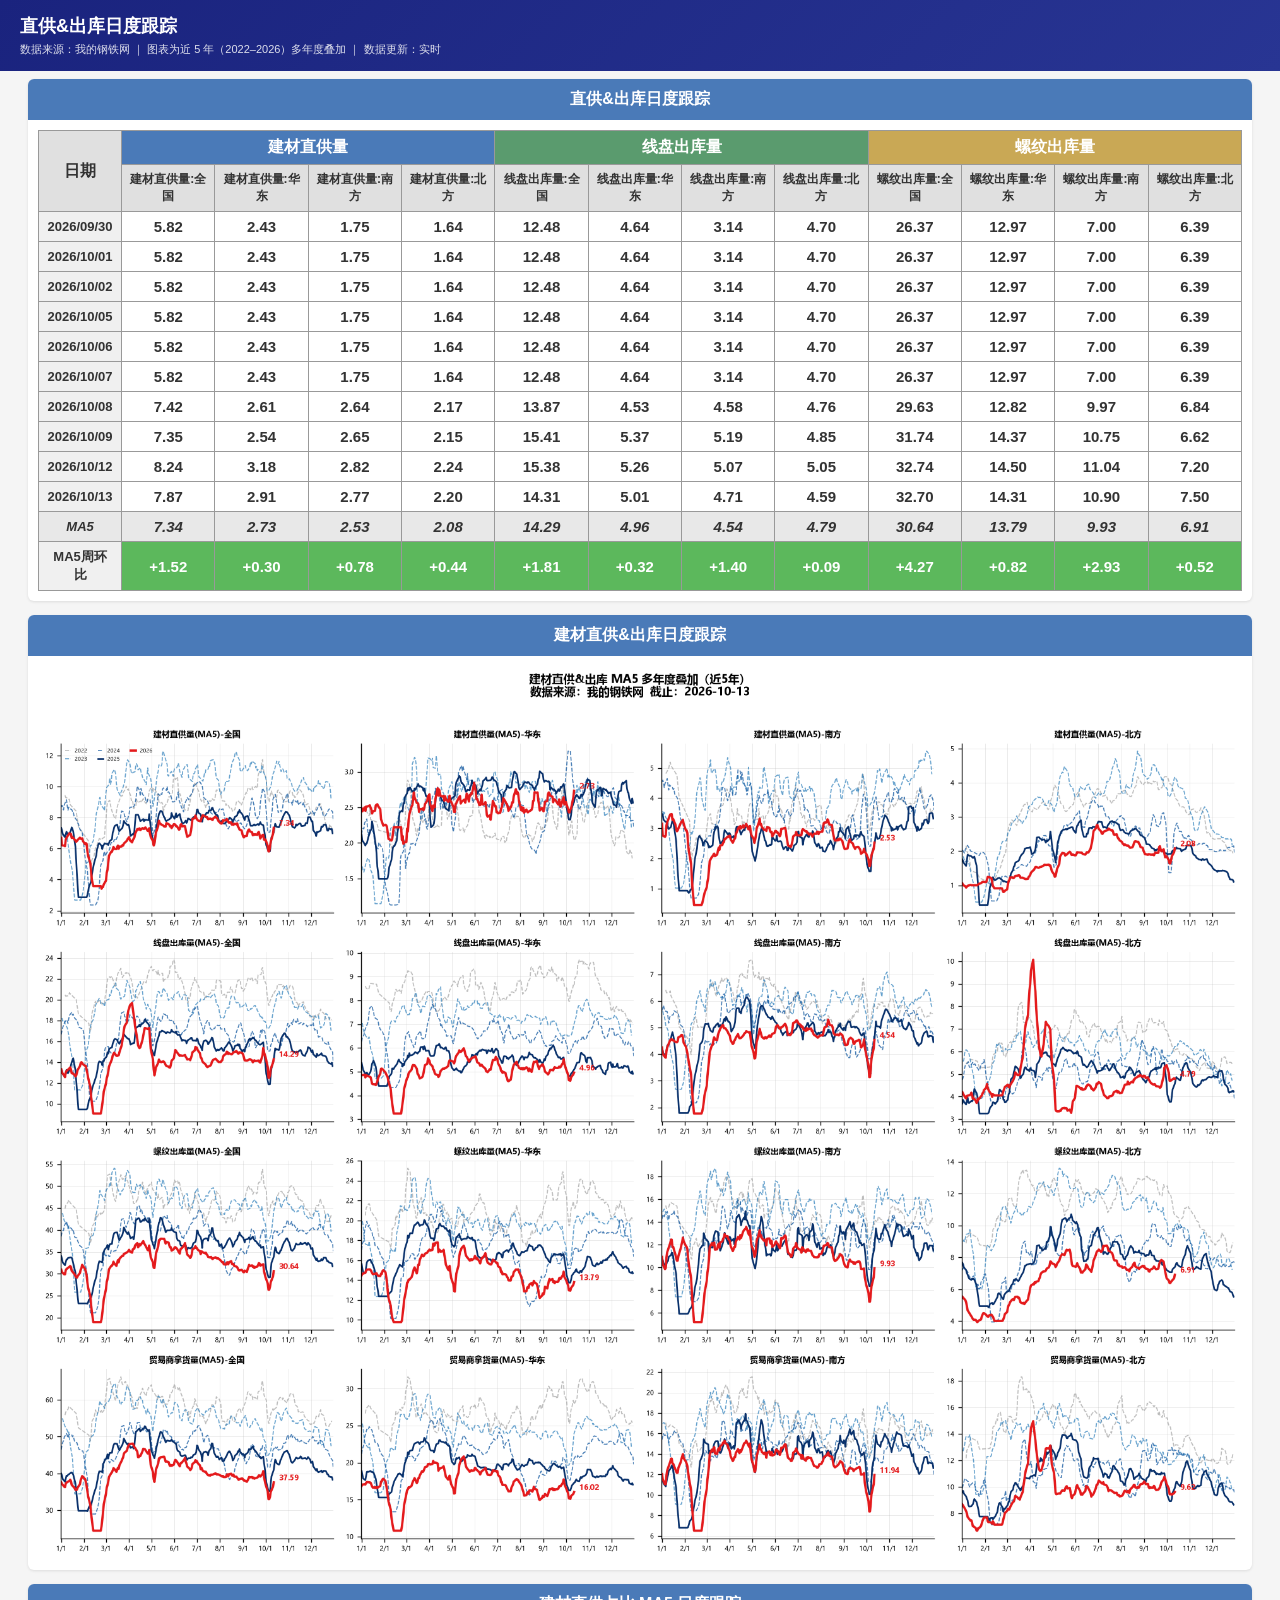
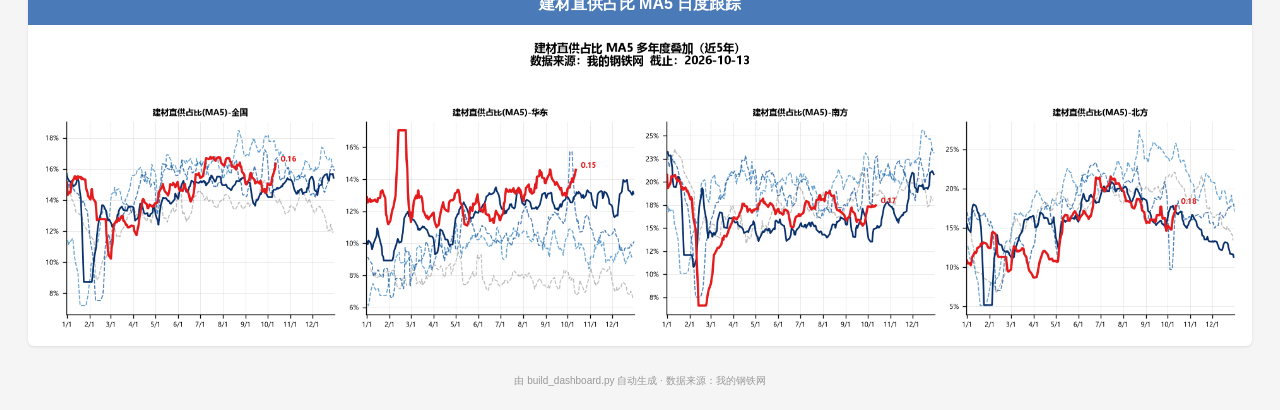
==== zhigong/index.html @ 31c0bd19 "chore(juanluo-charts): 更新 4 个文件 — zhigong/index.html, zhigong/page1_直供出库.png, zhigong/page2_直供占比.png" ====
<!DOCTYPE html>
<html lang="zh-CN">
<head>
<meta charset="UTF-8">
<meta name="viewport" content="width=device-width, initial-scale=1.0">
<title>直供&出库日度跟踪</title>
<style>
  * { margin:0; padding:0; box-sizing:border-box; }
  body { font-family: -apple-system, "Microsoft YaHei", sans-serif; background:#f5f5f5; color:#333; font-size:12px; }
  .header { background: linear-gradient(135deg, #1a237e, #283593); color:#fff; padding:14px 20px; }
  .header h1 { font-size:18px; margin-bottom:4px; }
  .header p { font-size:11px; opacity:0.85; }
  .container { max-width:1240px; margin:0 auto; padding:8px; }
  .card { background:#fff; border-radius:6px; box-shadow:0 1px 3px rgba(0,0,0,0.1); margin-bottom:14px; overflow:hidden; }
  .card-title { background:#4a7ab8; color:#fff; font-size:16px; font-weight:bold; padding:10px 14px; text-align:center; }
  .card-body { padding:10px; }
  .card-body img { width:100%; display:block; }

  /* Excel 同款表格 —— 数字加大加粗，重点突出 */
  table.data { border-collapse:collapse; width:100%; font-size:15px; }
  table.data th, table.data td { border:1px solid #999; padding:6px 8px; text-align:center; min-width:56px; font-weight:600; }
  table.data th { color:#fff; font-weight:700; }
  table.data tr.head th { font-size:16px; }
  table.data tr.subhead th { background:#e0e0e0; color:#333; font-weight:600; font-size:12px; }
  table.data th.corner { background:#e0e0e0; color:#333; }
  table.data td.date { background:#f0f0f0; font-weight:700; text-align:center; font-size:13px; }
  table.data tr.ma5 td { background:#e8e8e8; font-style:italic; }
  table.data tr.mom td { font-weight:700; }
  .footer { text-align:center; font-size:10px; color:#999; padding:14px; }
</style>
</head>
<body>
<div class="header">
  <h1>直供&出库日度跟踪</h1>
  <p>数据来源：我的钢铁网 ｜ 图表为近 5 年（2022–2026）多年度叠加 ｜ 数据更新：实时</p>
</div>
<div class="container">
  <div class="card">
    <div class="card-title">直供&出库日度跟踪</div>
    <div class="card-body"><table class='data'><tr class="head"><th class="corner" rowspan="2">日期</th><th colspan="4" style="background:#4a7ab8;color:#fff">建材直供量</th><th colspan="4" style="background:#5a9b6e;color:#fff">线盘出库量</th><th colspan="4" style="background:#c9a855;color:#fff">螺纹出库量</th></tr><tr class="subhead"><th>建材直供量:全国</th><th>建材直供量:华东</th><th>建材直供量:南方</th><th>建材直供量:北方</th><th>线盘出库量:全国</th><th>线盘出库量:华东</th><th>线盘出库量:南方</th><th>线盘出库量:北方</th><th>螺纹出库量:全国</th><th>螺纹出库量:华东</th><th>螺纹出库量:南方</th><th>螺纹出库量:北方</th></tr><tr><td class="date">2026/09/30</td><td>5.82</td><td>2.43</td><td>1.75</td><td>1.64</td><td>12.48</td><td>4.64</td><td>3.14</td><td>4.70</td><td>26.37</td><td>12.97</td><td>7.00</td><td>6.39</td></tr><tr><td class="date">2026/10/01</td><td>5.82</td><td>2.43</td><td>1.75</td><td>1.64</td><td>12.48</td><td>4.64</td><td>3.14</td><td>4.70</td><td>26.37</td><td>12.97</td><td>7.00</td><td>6.39</td></tr><tr><td class="date">2026/10/02</td><td>5.82</td><td>2.43</td><td>1.75</td><td>1.64</td><td>12.48</td><td>4.64</td><td>3.14</td><td>4.70</td><td>26.37</td><td>12.97</td><td>7.00</td><td>6.39</td></tr><tr><td class="date">2026/10/05</td><td>5.82</td><td>2.43</td><td>1.75</td><td>1.64</td><td>12.48</td><td>4.64</td><td>3.14</td><td>4.70</td><td>26.37</td><td>12.97</td><td>7.00</td><td>6.39</td></tr><tr><td class="date">2026/10/06</td><td>5.82</td><td>2.43</td><td>1.75</td><td>1.64</td><td>12.48</td><td>4.64</td><td>3.14</td><td>4.70</td><td>26.37</td><td>12.97</td><td>7.00</td><td>6.39</td></tr><tr><td class="date">2026/10/07</td><td>5.82</td><td>2.43</td><td>1.75</td><td>1.64</td><td>12.48</td><td>4.64</td><td>3.14</td><td>4.70</td><td>26.37</td><td>12.97</td><td>7.00</td><td>6.39</td></tr><tr><td class="date">2026/10/08</td><td>7.42</td><td>2.61</td><td>2.64</td><td>2.17</td><td>13.87</td><td>4.53</td><td>4.58</td><td>4.76</td><td>29.63</td><td>12.82</td><td>9.97</td><td>6.84</td></tr><tr><td class="date">2026/10/09</td><td>7.35</td><td>2.54</td><td>2.65</td><td>2.15</td><td>15.41</td><td>5.37</td><td>5.19</td><td>4.85</td><td>31.74</td><td>14.37</td><td>10.75</td><td>6.62</td></tr><tr><td class="date">2026/10/12</td><td>8.24</td><td>3.18</td><td>2.82</td><td>2.24</td><td>15.38</td><td>5.26</td><td>5.07</td><td>5.05</td><td>32.74</td><td>14.50</td><td>11.04</td><td>7.20</td></tr><tr><td class="date">2026/10/13</td><td>7.87</td><td>2.91</td><td>2.77</td><td>2.20</td><td>14.31</td><td>5.01</td><td>4.71</td><td>4.59</td><td>32.70</td><td>14.31</td><td>10.90</td><td>7.50</td></tr><tr class="ma5"><td class="date">MA5</td><td>7.34</td><td>2.73</td><td>2.53</td><td>2.08</td><td>14.29</td><td>4.96</td><td>4.54</td><td>4.79</td><td>30.64</td><td>13.79</td><td>9.93</td><td>6.91</td></tr><tr class="mom"><td class="date">MA5周环比</td><td style="background:#5cb85c;color:#fff;font-weight:bold">+1.52</td><td style="background:#5cb85c;color:#fff;font-weight:bold">+0.30</td><td style="background:#5cb85c;color:#fff;font-weight:bold">+0.78</td><td style="background:#5cb85c;color:#fff;font-weight:bold">+0.44</td><td style="background:#5cb85c;color:#fff;font-weight:bold">+1.81</td><td style="background:#5cb85c;color:#fff;font-weight:bold">+0.32</td><td style="background:#5cb85c;color:#fff;font-weight:bold">+1.40</td><td style="background:#5cb85c;color:#fff;font-weight:bold">+0.09</td><td style="background:#5cb85c;color:#fff;font-weight:bold">+4.27</td><td style="background:#5cb85c;color:#fff;font-weight:bold">+0.82</td><td style="background:#5cb85c;color:#fff;font-weight:bold">+2.93</td><td style="background:#5cb85c;color:#fff;font-weight:bold">+0.52</td></tr></table></div>
  </div>
  <div class="card">
    <div class="card-title">建材直供&出库日度跟踪</div>
    <div class="card-body"><img src="page1_直供出库.png" alt="建材直供&出库日度跟踪"></div>
  </div>
  <div class="card">
    <div class="card-title">建材直供占比 MA5 日度跟踪</div>
    <div class="card-body"><img src="page2_直供占比.png" alt="建材直供占比 MA5 日度跟踪"></div>
  </div>
  <div class="footer">由 build_dashboard.py 自动生成 · 数据来源：我的钢铁网</div>
</div>
</body>
</html>
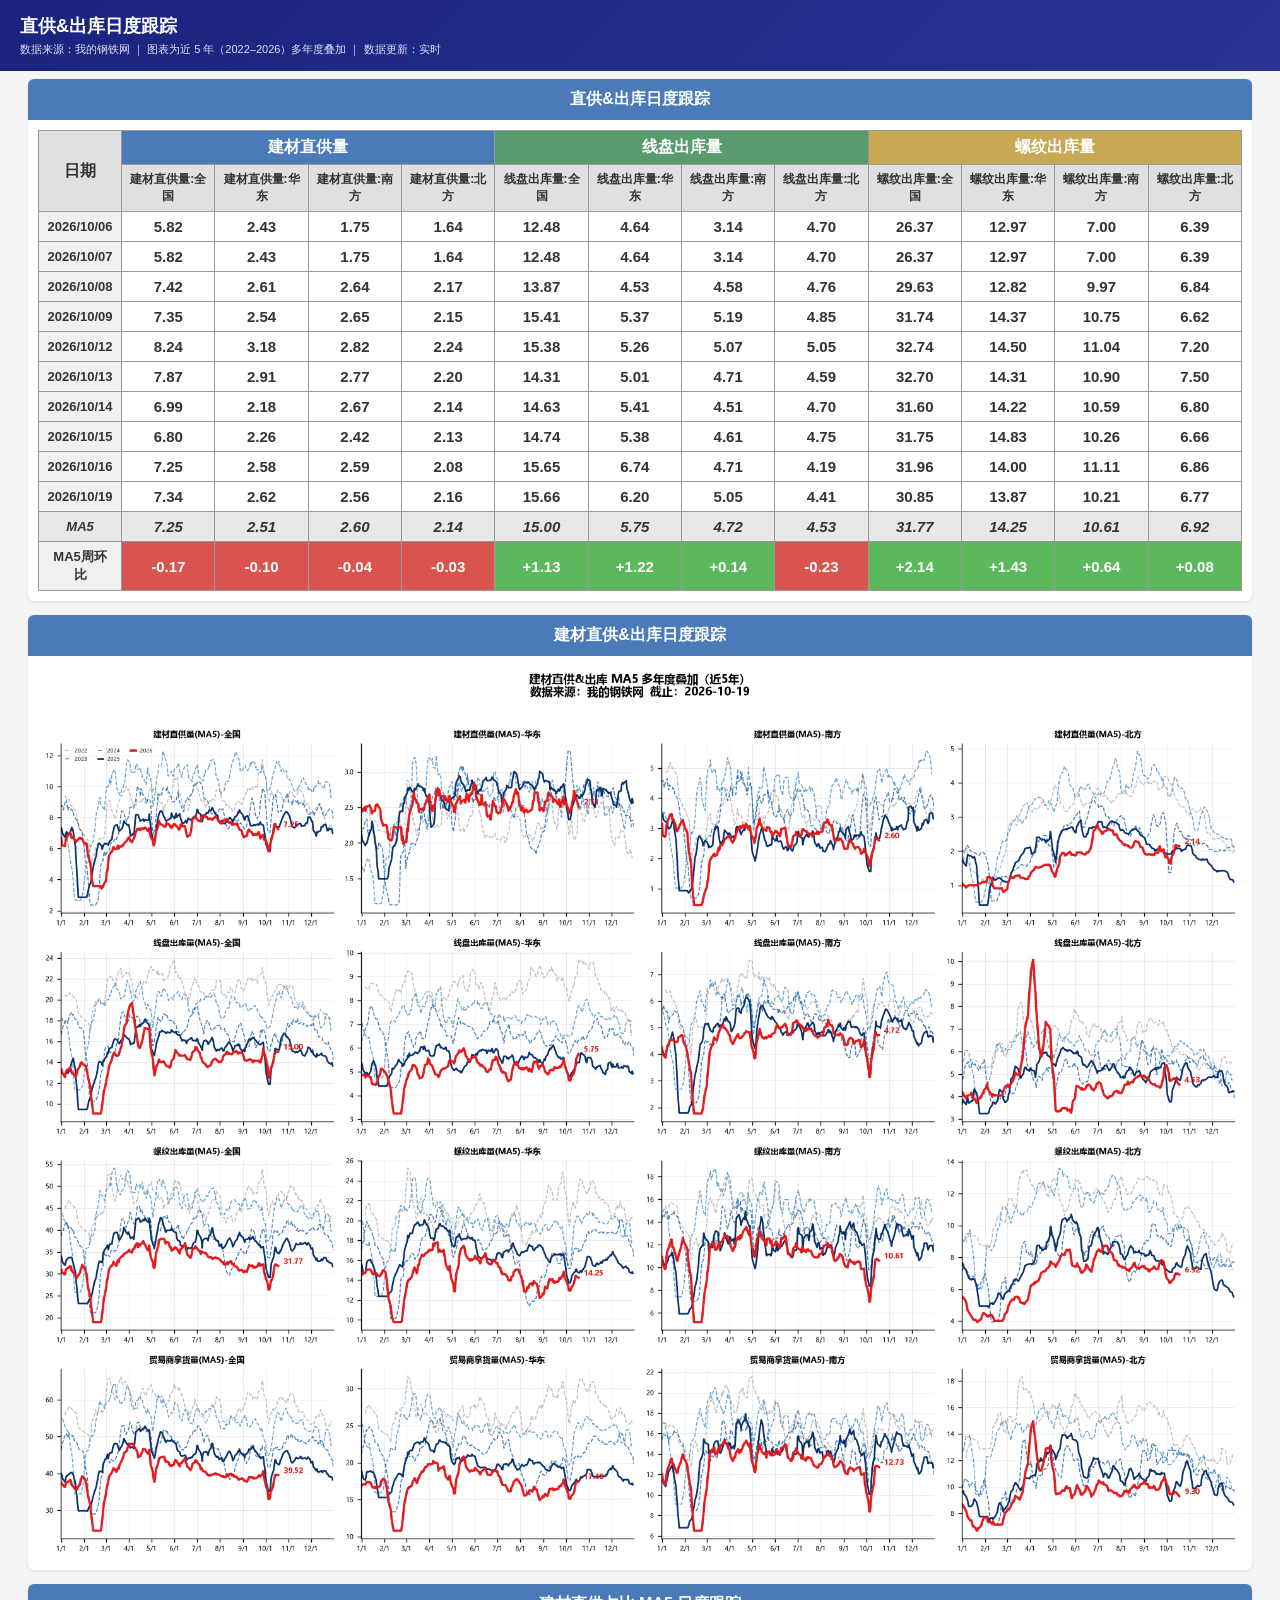
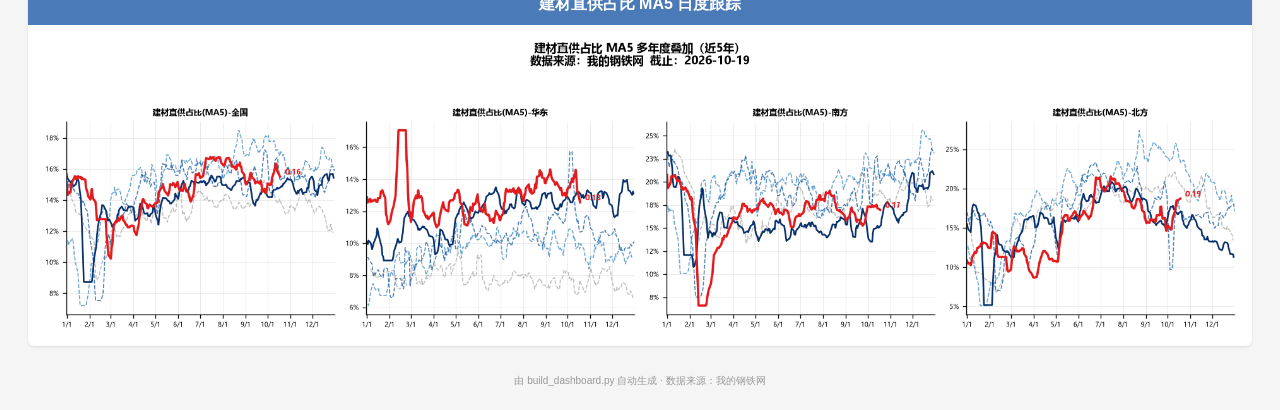
==== commit c819cf93: "chore(juanluo-charts): 更新 4 个文件 — zhigong/index.html, zhigong/page1_直供出库.png, zhigong/page2_直供占比.png" ====
--- a/zhigong/index.html
+++ b/zhigong/index.html
@@ -37,7 +37,7 @@
 <div class="container">
   <div class="card">
     <div class="card-title">直供&出库日度跟踪</div>
-    <div class="card-body"><table class='data'><tr class="head"><th class="corner" rowspan="2">日期</th><th colspan="4" style="background:#4a7ab8;color:#fff">建材直供量</th><th colspan="4" style="background:#5a9b6e;color:#fff">线盘出库量</th><th colspan="4" style="background:#c9a855;color:#fff">螺纹出库量</th></tr><tr class="subhead"><th>建材直供量:全国</th><th>建材直供量:华东</th><th>建材直供量:南方</th><th>建材直供量:北方</th><th>线盘出库量:全国</th><th>线盘出库量:华东</th><th>线盘出库量:南方</th><th>线盘出库量:北方</th><th>螺纹出库量:全国</th><th>螺纹出库量:华东</th><th>螺纹出库量:南方</th><th>螺纹出库量:北方</th></tr><tr><td class="date">2026/09/30</td><td>5.82</td><td>2.43</td><td>1.75</td><td>1.64</td><td>12.48</td><td>4.64</td><td>3.14</td><td>4.70</td><td>26.37</td><td>12.97</td><td>7.00</td><td>6.39</td></tr><tr><td class="date">2026/10/01</td><td>5.82</td><td>2.43</td><td>1.75</td><td>1.64</td><td>12.48</td><td>4.64</td><td>3.14</td><td>4.70</td><td>26.37</td><td>12.97</td><td>7.00</td><td>6.39</td></tr><tr><td class="date">2026/10/02</td><td>5.82</td><td>2.43</td><td>1.75</td><td>1.64</td><td>12.48</td><td>4.64</td><td>3.14</td><td>4.70</td><td>26.37</td><td>12.97</td><td>7.00</td><td>6.39</td></tr><tr><td class="date">2026/10/05</td><td>5.82</td><td>2.43</td><td>1.75</td><td>1.64</td><td>12.48</td><td>4.64</td><td>3.14</td><td>4.70</td><td>26.37</td><td>12.97</td><td>7.00</td><td>6.39</td></tr><tr><td class="date">2026/10/06</td><td>5.82</td><td>2.43</td><td>1.75</td><td>1.64</td><td>12.48</td><td>4.64</td><td>3.14</td><td>4.70</td><td>26.37</td><td>12.97</td><td>7.00</td><td>6.39</td></tr><tr><td class="date">2026/10/07</td><td>5.82</td><td>2.43</td><td>1.75</td><td>1.64</td><td>12.48</td><td>4.64</td><td>3.14</td><td>4.70</td><td>26.37</td><td>12.97</td><td>7.00</td><td>6.39</td></tr><tr><td class="date">2026/10/08</td><td>7.42</td><td>2.61</td><td>2.64</td><td>2.17</td><td>13.87</td><td>4.53</td><td>4.58</td><td>4.76</td><td>29.63</td><td>12.82</td><td>9.97</td><td>6.84</td></tr><tr><td class="date">2026/10/09</td><td>7.35</td><td>2.54</td><td>2.65</td><td>2.15</td><td>15.41</td><td>5.37</td><td>5.19</td><td>4.85</td><td>31.74</td><td>14.37</td><td>10.75</td><td>6.62</td></tr><tr><td class="date">2026/10/12</td><td>8.24</td><td>3.18</td><td>2.82</td><td>2.24</td><td>15.38</td><td>5.26</td><td>5.07</td><td>5.05</td><td>32.74</td><td>14.50</td><td>11.04</td><td>7.20</td></tr><tr><td class="date">2026/10/13</td><td>7.87</td><td>2.91</td><td>2.77</td><td>2.20</td><td>14.31</td><td>5.01</td><td>4.71</td><td>4.59</td><td>32.70</td><td>14.31</td><td>10.90</td><td>7.50</td></tr><tr class="ma5"><td class="date">MA5</td><td>7.34</td><td>2.73</td><td>2.53</td><td>2.08</td><td>14.29</td><td>4.96</td><td>4.54</td><td>4.79</td><td>30.64</td><td>13.79</td><td>9.93</td><td>6.91</td></tr><tr class="mom"><td class="date">MA5周环比</td><td style="background:#5cb85c;color:#fff;font-weight:bold">+1.52</td><td style="background:#5cb85c;color:#fff;font-weight:bold">+0.30</td><td style="background:#5cb85c;color:#fff;font-weight:bold">+0.78</td><td style="background:#5cb85c;color:#fff;font-weight:bold">+0.44</td><td style="background:#5cb85c;color:#fff;font-weight:bold">+1.81</td><td style="background:#5cb85c;color:#fff;font-weight:bold">+0.32</td><td style="background:#5cb85c;color:#fff;font-weight:bold">+1.40</td><td style="background:#5cb85c;color:#fff;font-weight:bold">+0.09</td><td style="background:#5cb85c;color:#fff;font-weight:bold">+4.27</td><td style="background:#5cb85c;color:#fff;font-weight:bold">+0.82</td><td style="background:#5cb85c;color:#fff;font-weight:bold">+2.93</td><td style="background:#5cb85c;color:#fff;font-weight:bold">+0.52</td></tr></table></div>
+    <div class="card-body"><table class='data'><tr class="head"><th class="corner" rowspan="2">日期</th><th colspan="4" style="background:#4a7ab8;color:#fff">建材直供量</th><th colspan="4" style="background:#5a9b6e;color:#fff">线盘出库量</th><th colspan="4" style="background:#c9a855;color:#fff">螺纹出库量</th></tr><tr class="subhead"><th>建材直供量:全国</th><th>建材直供量:华东</th><th>建材直供量:南方</th><th>建材直供量:北方</th><th>线盘出库量:全国</th><th>线盘出库量:华东</th><th>线盘出库量:南方</th><th>线盘出库量:北方</th><th>螺纹出库量:全国</th><th>螺纹出库量:华东</th><th>螺纹出库量:南方</th><th>螺纹出库量:北方</th></tr><tr><td class="date">2026/10/06</td><td>5.82</td><td>2.43</td><td>1.75</td><td>1.64</td><td>12.48</td><td>4.64</td><td>3.14</td><td>4.70</td><td>26.37</td><td>12.97</td><td>7.00</td><td>6.39</td></tr><tr><td class="date">2026/10/07</td><td>5.82</td><td>2.43</td><td>1.75</td><td>1.64</td><td>12.48</td><td>4.64</td><td>3.14</td><td>4.70</td><td>26.37</td><td>12.97</td><td>7.00</td><td>6.39</td></tr><tr><td class="date">2026/10/08</td><td>7.42</td><td>2.61</td><td>2.64</td><td>2.17</td><td>13.87</td><td>4.53</td><td>4.58</td><td>4.76</td><td>29.63</td><td>12.82</td><td>9.97</td><td>6.84</td></tr><tr><td class="date">2026/10/09</td><td>7.35</td><td>2.54</td><td>2.65</td><td>2.15</td><td>15.41</td><td>5.37</td><td>5.19</td><td>4.85</td><td>31.74</td><td>14.37</td><td>10.75</td><td>6.62</td></tr><tr><td class="date">2026/10/12</td><td>8.24</td><td>3.18</td><td>2.82</td><td>2.24</td><td>15.38</td><td>5.26</td><td>5.07</td><td>5.05</td><td>32.74</td><td>14.50</td><td>11.04</td><td>7.20</td></tr><tr><td class="date">2026/10/13</td><td>7.87</td><td>2.91</td><td>2.77</td><td>2.20</td><td>14.31</td><td>5.01</td><td>4.71</td><td>4.59</td><td>32.70</td><td>14.31</td><td>10.90</td><td>7.50</td></tr><tr><td class="date">2026/10/14</td><td>6.99</td><td>2.18</td><td>2.67</td><td>2.14</td><td>14.63</td><td>5.41</td><td>4.51</td><td>4.70</td><td>31.60</td><td>14.22</td><td>10.59</td><td>6.80</td></tr><tr><td class="date">2026/10/15</td><td>6.80</td><td>2.26</td><td>2.42</td><td>2.13</td><td>14.74</td><td>5.38</td><td>4.61</td><td>4.75</td><td>31.75</td><td>14.83</td><td>10.26</td><td>6.66</td></tr><tr><td class="date">2026/10/16</td><td>7.25</td><td>2.58</td><td>2.59</td><td>2.08</td><td>15.65</td><td>6.74</td><td>4.71</td><td>4.19</td><td>31.96</td><td>14.00</td><td>11.11</td><td>6.86</td></tr><tr><td class="date">2026/10/19</td><td>7.34</td><td>2.62</td><td>2.56</td><td>2.16</td><td>15.66</td><td>6.20</td><td>5.05</td><td>4.41</td><td>30.85</td><td>13.87</td><td>10.21</td><td>6.77</td></tr><tr class="ma5"><td class="date">MA5</td><td>7.25</td><td>2.51</td><td>2.60</td><td>2.14</td><td>15.00</td><td>5.75</td><td>4.72</td><td>4.53</td><td>31.77</td><td>14.25</td><td>10.61</td><td>6.92</td></tr><tr class="mom"><td class="date">MA5周环比</td><td style="background:#d9534f;color:#fff;font-weight:bold">-0.17</td><td style="background:#d9534f;color:#fff;font-weight:bold">-0.10</td><td style="background:#d9534f;color:#fff;font-weight:bold">-0.04</td><td style="background:#d9534f;color:#fff;font-weight:bold">-0.03</td><td style="background:#5cb85c;color:#fff;font-weight:bold">+1.13</td><td style="background:#5cb85c;color:#fff;font-weight:bold">+1.22</td><td style="background:#5cb85c;color:#fff;font-weight:bold">+0.14</td><td style="background:#d9534f;color:#fff;font-weight:bold">-0.23</td><td style="background:#5cb85c;color:#fff;font-weight:bold">+2.14</td><td style="background:#5cb85c;color:#fff;font-weight:bold">+1.43</td><td style="background:#5cb85c;color:#fff;font-weight:bold">+0.64</td><td style="background:#5cb85c;color:#fff;font-weight:bold">+0.08</td></tr></table></div>
   </div>
   <div class="card">
     <div class="card-title">建材直供&出库日度跟踪</div>
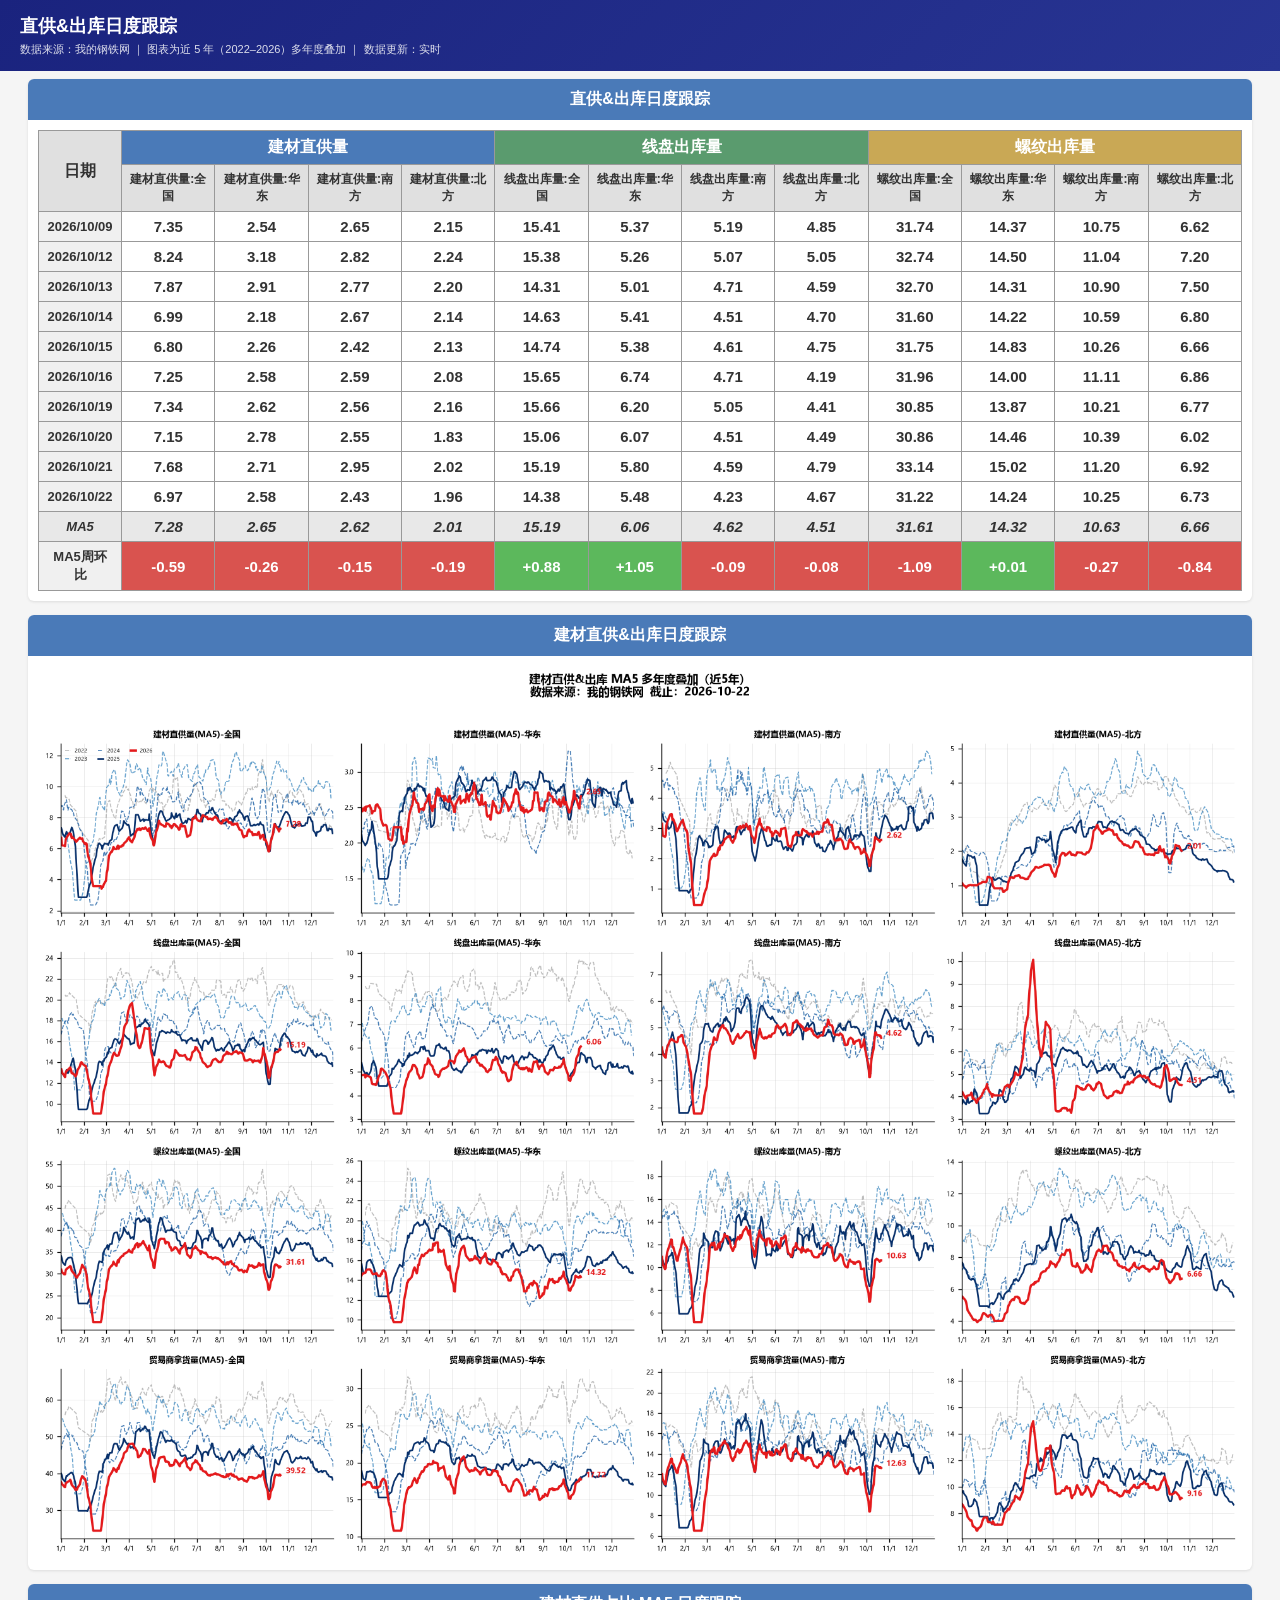
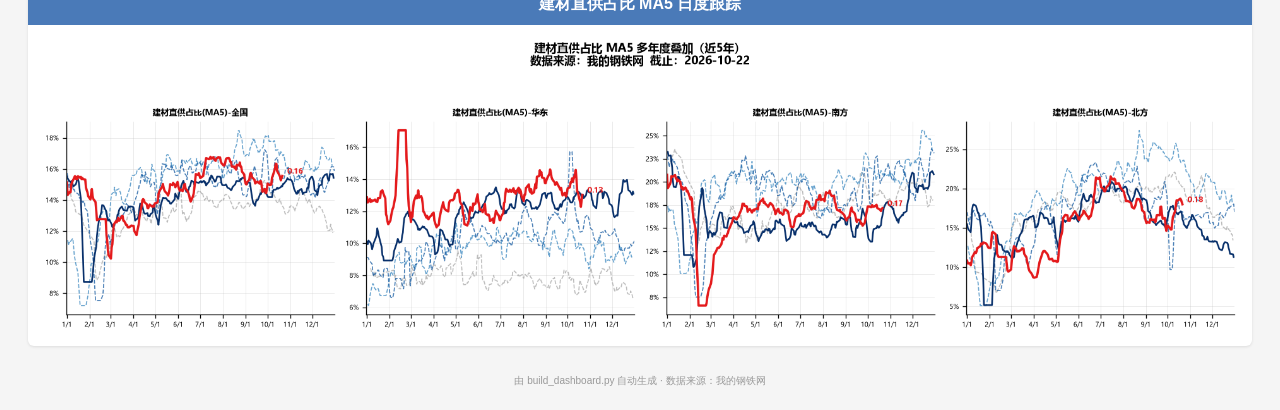
==== commit 3b879e6a: "chore(juanluo-charts): 更新 4 个文件 — zhigong/index.html, zhigong/page1_直供出库.png, zhigong/page2_直供占比.png" ====
--- a/zhigong/index.html
+++ b/zhigong/index.html
@@ -37,7 +37,7 @@
 <div class="container">
   <div class="card">
     <div class="card-title">直供&出库日度跟踪</div>
-    <div class="card-body"><table class='data'><tr class="head"><th class="corner" rowspan="2">日期</th><th colspan="4" style="background:#4a7ab8;color:#fff">建材直供量</th><th colspan="4" style="background:#5a9b6e;color:#fff">线盘出库量</th><th colspan="4" style="background:#c9a855;color:#fff">螺纹出库量</th></tr><tr class="subhead"><th>建材直供量:全国</th><th>建材直供量:华东</th><th>建材直供量:南方</th><th>建材直供量:北方</th><th>线盘出库量:全国</th><th>线盘出库量:华东</th><th>线盘出库量:南方</th><th>线盘出库量:北方</th><th>螺纹出库量:全国</th><th>螺纹出库量:华东</th><th>螺纹出库量:南方</th><th>螺纹出库量:北方</th></tr><tr><td class="date">2026/10/06</td><td>5.82</td><td>2.43</td><td>1.75</td><td>1.64</td><td>12.48</td><td>4.64</td><td>3.14</td><td>4.70</td><td>26.37</td><td>12.97</td><td>7.00</td><td>6.39</td></tr><tr><td class="date">2026/10/07</td><td>5.82</td><td>2.43</td><td>1.75</td><td>1.64</td><td>12.48</td><td>4.64</td><td>3.14</td><td>4.70</td><td>26.37</td><td>12.97</td><td>7.00</td><td>6.39</td></tr><tr><td class="date">2026/10/08</td><td>7.42</td><td>2.61</td><td>2.64</td><td>2.17</td><td>13.87</td><td>4.53</td><td>4.58</td><td>4.76</td><td>29.63</td><td>12.82</td><td>9.97</td><td>6.84</td></tr><tr><td class="date">2026/10/09</td><td>7.35</td><td>2.54</td><td>2.65</td><td>2.15</td><td>15.41</td><td>5.37</td><td>5.19</td><td>4.85</td><td>31.74</td><td>14.37</td><td>10.75</td><td>6.62</td></tr><tr><td class="date">2026/10/12</td><td>8.24</td><td>3.18</td><td>2.82</td><td>2.24</td><td>15.38</td><td>5.26</td><td>5.07</td><td>5.05</td><td>32.74</td><td>14.50</td><td>11.04</td><td>7.20</td></tr><tr><td class="date">2026/10/13</td><td>7.87</td><td>2.91</td><td>2.77</td><td>2.20</td><td>14.31</td><td>5.01</td><td>4.71</td><td>4.59</td><td>32.70</td><td>14.31</td><td>10.90</td><td>7.50</td></tr><tr><td class="date">2026/10/14</td><td>6.99</td><td>2.18</td><td>2.67</td><td>2.14</td><td>14.63</td><td>5.41</td><td>4.51</td><td>4.70</td><td>31.60</td><td>14.22</td><td>10.59</td><td>6.80</td></tr><tr><td class="date">2026/10/15</td><td>6.80</td><td>2.26</td><td>2.42</td><td>2.13</td><td>14.74</td><td>5.38</td><td>4.61</td><td>4.75</td><td>31.75</td><td>14.83</td><td>10.26</td><td>6.66</td></tr><tr><td class="date">2026/10/16</td><td>7.25</td><td>2.58</td><td>2.59</td><td>2.08</td><td>15.65</td><td>6.74</td><td>4.71</td><td>4.19</td><td>31.96</td><td>14.00</td><td>11.11</td><td>6.86</td></tr><tr><td class="date">2026/10/19</td><td>7.34</td><td>2.62</td><td>2.56</td><td>2.16</td><td>15.66</td><td>6.20</td><td>5.05</td><td>4.41</td><td>30.85</td><td>13.87</td><td>10.21</td><td>6.77</td></tr><tr class="ma5"><td class="date">MA5</td><td>7.25</td><td>2.51</td><td>2.60</td><td>2.14</td><td>15.00</td><td>5.75</td><td>4.72</td><td>4.53</td><td>31.77</td><td>14.25</td><td>10.61</td><td>6.92</td></tr><tr class="mom"><td class="date">MA5周环比</td><td style="background:#d9534f;color:#fff;font-weight:bold">-0.17</td><td style="background:#d9534f;color:#fff;font-weight:bold">-0.10</td><td style="background:#d9534f;color:#fff;font-weight:bold">-0.04</td><td style="background:#d9534f;color:#fff;font-weight:bold">-0.03</td><td style="background:#5cb85c;color:#fff;font-weight:bold">+1.13</td><td style="background:#5cb85c;color:#fff;font-weight:bold">+1.22</td><td style="background:#5cb85c;color:#fff;font-weight:bold">+0.14</td><td style="background:#d9534f;color:#fff;font-weight:bold">-0.23</td><td style="background:#5cb85c;color:#fff;font-weight:bold">+2.14</td><td style="background:#5cb85c;color:#fff;font-weight:bold">+1.43</td><td style="background:#5cb85c;color:#fff;font-weight:bold">+0.64</td><td style="background:#5cb85c;color:#fff;font-weight:bold">+0.08</td></tr></table></div>
+    <div class="card-body"><table class='data'><tr class="head"><th class="corner" rowspan="2">日期</th><th colspan="4" style="background:#4a7ab8;color:#fff">建材直供量</th><th colspan="4" style="background:#5a9b6e;color:#fff">线盘出库量</th><th colspan="4" style="background:#c9a855;color:#fff">螺纹出库量</th></tr><tr class="subhead"><th>建材直供量:全国</th><th>建材直供量:华东</th><th>建材直供量:南方</th><th>建材直供量:北方</th><th>线盘出库量:全国</th><th>线盘出库量:华东</th><th>线盘出库量:南方</th><th>线盘出库量:北方</th><th>螺纹出库量:全国</th><th>螺纹出库量:华东</th><th>螺纹出库量:南方</th><th>螺纹出库量:北方</th></tr><tr><td class="date">2026/10/09</td><td>7.35</td><td>2.54</td><td>2.65</td><td>2.15</td><td>15.41</td><td>5.37</td><td>5.19</td><td>4.85</td><td>31.74</td><td>14.37</td><td>10.75</td><td>6.62</td></tr><tr><td class="date">2026/10/12</td><td>8.24</td><td>3.18</td><td>2.82</td><td>2.24</td><td>15.38</td><td>5.26</td><td>5.07</td><td>5.05</td><td>32.74</td><td>14.50</td><td>11.04</td><td>7.20</td></tr><tr><td class="date">2026/10/13</td><td>7.87</td><td>2.91</td><td>2.77</td><td>2.20</td><td>14.31</td><td>5.01</td><td>4.71</td><td>4.59</td><td>32.70</td><td>14.31</td><td>10.90</td><td>7.50</td></tr><tr><td class="date">2026/10/14</td><td>6.99</td><td>2.18</td><td>2.67</td><td>2.14</td><td>14.63</td><td>5.41</td><td>4.51</td><td>4.70</td><td>31.60</td><td>14.22</td><td>10.59</td><td>6.80</td></tr><tr><td class="date">2026/10/15</td><td>6.80</td><td>2.26</td><td>2.42</td><td>2.13</td><td>14.74</td><td>5.38</td><td>4.61</td><td>4.75</td><td>31.75</td><td>14.83</td><td>10.26</td><td>6.66</td></tr><tr><td class="date">2026/10/16</td><td>7.25</td><td>2.58</td><td>2.59</td><td>2.08</td><td>15.65</td><td>6.74</td><td>4.71</td><td>4.19</td><td>31.96</td><td>14.00</td><td>11.11</td><td>6.86</td></tr><tr><td class="date">2026/10/19</td><td>7.34</td><td>2.62</td><td>2.56</td><td>2.16</td><td>15.66</td><td>6.20</td><td>5.05</td><td>4.41</td><td>30.85</td><td>13.87</td><td>10.21</td><td>6.77</td></tr><tr><td class="date">2026/10/20</td><td>7.15</td><td>2.78</td><td>2.55</td><td>1.83</td><td>15.06</td><td>6.07</td><td>4.51</td><td>4.49</td><td>30.86</td><td>14.46</td><td>10.39</td><td>6.02</td></tr><tr><td class="date">2026/10/21</td><td>7.68</td><td>2.71</td><td>2.95</td><td>2.02</td><td>15.19</td><td>5.80</td><td>4.59</td><td>4.79</td><td>33.14</td><td>15.02</td><td>11.20</td><td>6.92</td></tr><tr><td class="date">2026/10/22</td><td>6.97</td><td>2.58</td><td>2.43</td><td>1.96</td><td>14.38</td><td>5.48</td><td>4.23</td><td>4.67</td><td>31.22</td><td>14.24</td><td>10.25</td><td>6.73</td></tr><tr class="ma5"><td class="date">MA5</td><td>7.28</td><td>2.65</td><td>2.62</td><td>2.01</td><td>15.19</td><td>6.06</td><td>4.62</td><td>4.51</td><td>31.61</td><td>14.32</td><td>10.63</td><td>6.66</td></tr><tr class="mom"><td class="date">MA5周环比</td><td style="background:#d9534f;color:#fff;font-weight:bold">-0.59</td><td style="background:#d9534f;color:#fff;font-weight:bold">-0.26</td><td style="background:#d9534f;color:#fff;font-weight:bold">-0.15</td><td style="background:#d9534f;color:#fff;font-weight:bold">-0.19</td><td style="background:#5cb85c;color:#fff;font-weight:bold">+0.88</td><td style="background:#5cb85c;color:#fff;font-weight:bold">+1.05</td><td style="background:#d9534f;color:#fff;font-weight:bold">-0.09</td><td style="background:#d9534f;color:#fff;font-weight:bold">-0.08</td><td style="background:#d9534f;color:#fff;font-weight:bold">-1.09</td><td style="background:#5cb85c;color:#fff;font-weight:bold">+0.01</td><td style="background:#d9534f;color:#fff;font-weight:bold">-0.27</td><td style="background:#d9534f;color:#fff;font-weight:bold">-0.84</td></tr></table></div>
   </div>
   <div class="card">
     <div class="card-title">建材直供&出库日度跟踪</div>
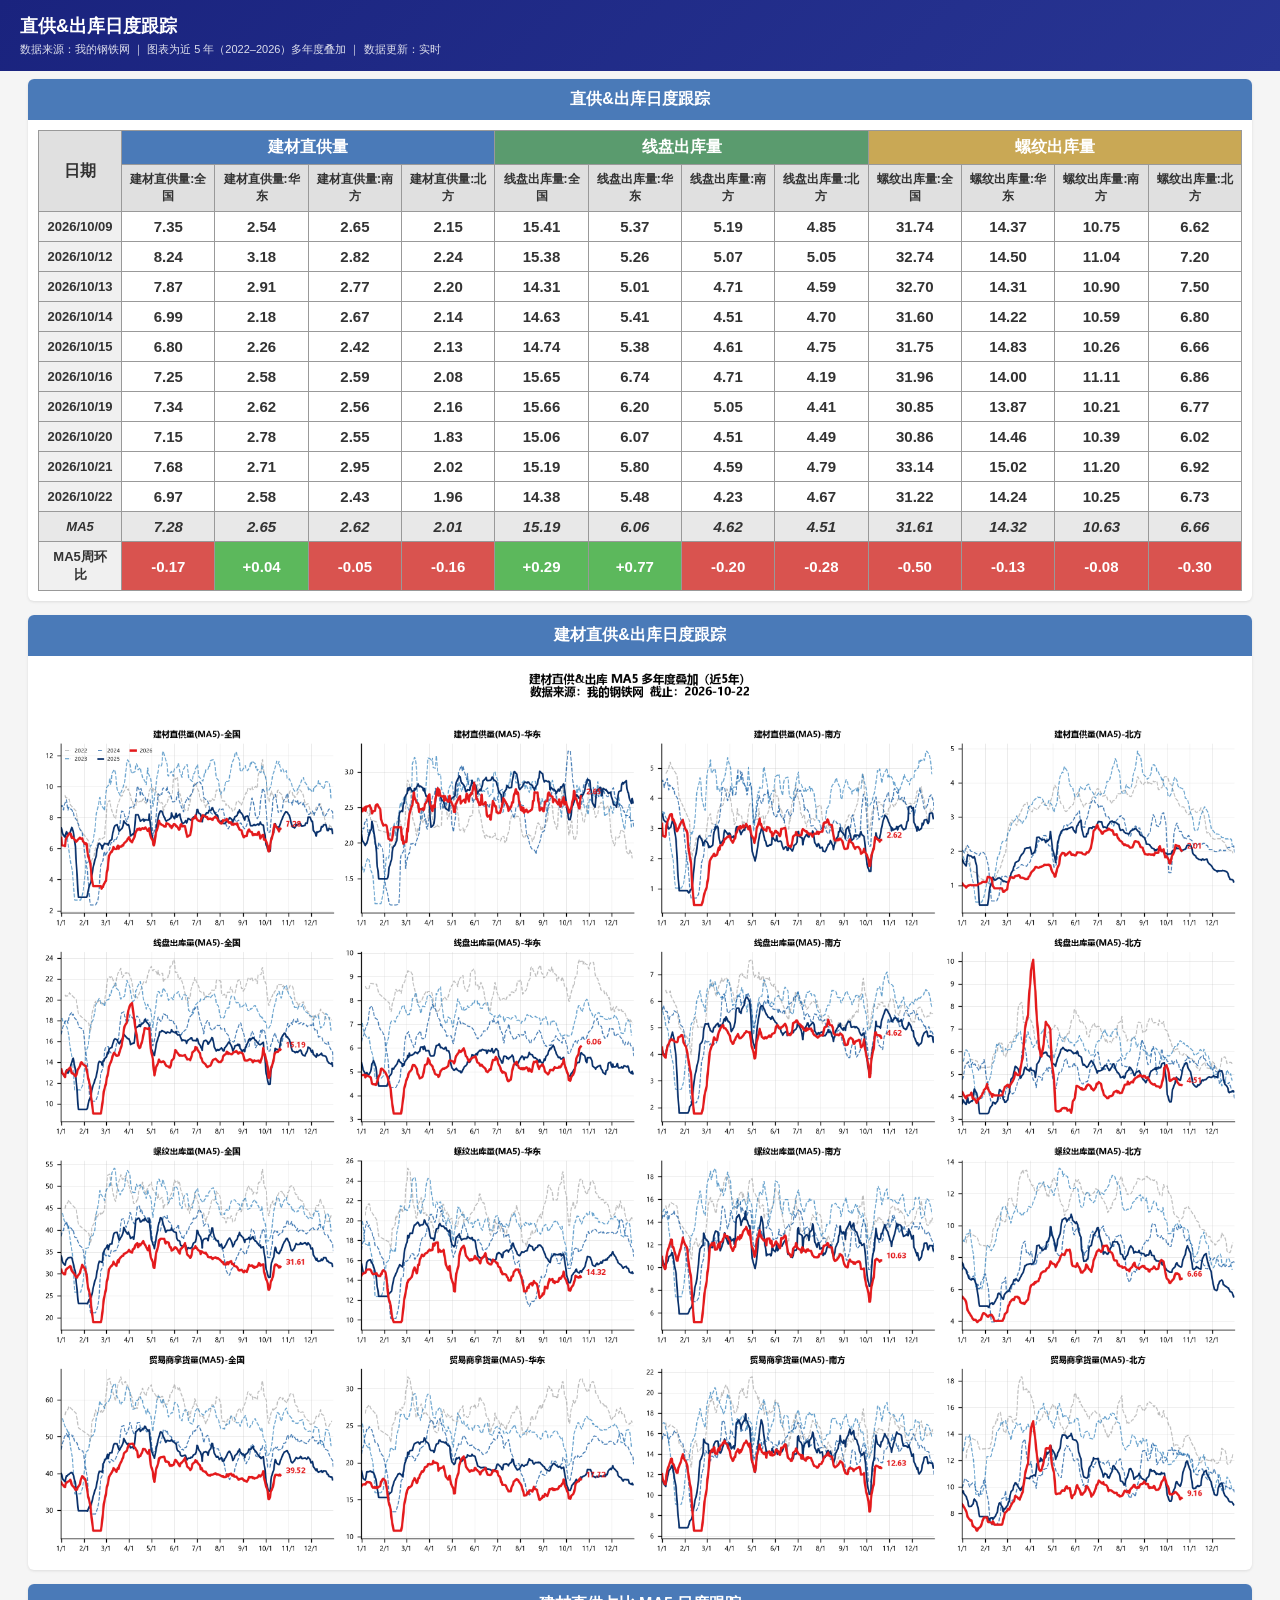
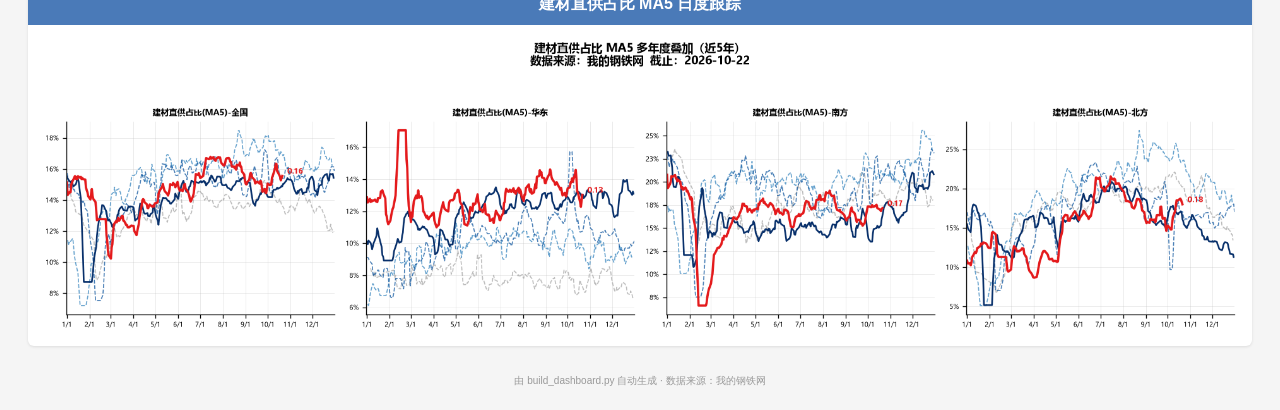
==== commit 23b033ad: "chore(juanluo-charts): 更新 1 个文件 — zhigong/index.html" ====
--- a/zhigong/index.html
+++ b/zhigong/index.html
@@ -37,7 +37,7 @@
 <div class="container">
   <div class="card">
     <div class="card-title">直供&出库日度跟踪</div>
-    <div class="card-body"><table class='data'><tr class="head"><th class="corner" rowspan="2">日期</th><th colspan="4" style="background:#4a7ab8;color:#fff">建材直供量</th><th colspan="4" style="background:#5a9b6e;color:#fff">线盘出库量</th><th colspan="4" style="background:#c9a855;color:#fff">螺纹出库量</th></tr><tr class="subhead"><th>建材直供量:全国</th><th>建材直供量:华东</th><th>建材直供量:南方</th><th>建材直供量:北方</th><th>线盘出库量:全国</th><th>线盘出库量:华东</th><th>线盘出库量:南方</th><th>线盘出库量:北方</th><th>螺纹出库量:全国</th><th>螺纹出库量:华东</th><th>螺纹出库量:南方</th><th>螺纹出库量:北方</th></tr><tr><td class="date">2026/10/09</td><td>7.35</td><td>2.54</td><td>2.65</td><td>2.15</td><td>15.41</td><td>5.37</td><td>5.19</td><td>4.85</td><td>31.74</td><td>14.37</td><td>10.75</td><td>6.62</td></tr><tr><td class="date">2026/10/12</td><td>8.24</td><td>3.18</td><td>2.82</td><td>2.24</td><td>15.38</td><td>5.26</td><td>5.07</td><td>5.05</td><td>32.74</td><td>14.50</td><td>11.04</td><td>7.20</td></tr><tr><td class="date">2026/10/13</td><td>7.87</td><td>2.91</td><td>2.77</td><td>2.20</td><td>14.31</td><td>5.01</td><td>4.71</td><td>4.59</td><td>32.70</td><td>14.31</td><td>10.90</td><td>7.50</td></tr><tr><td class="date">2026/10/14</td><td>6.99</td><td>2.18</td><td>2.67</td><td>2.14</td><td>14.63</td><td>5.41</td><td>4.51</td><td>4.70</td><td>31.60</td><td>14.22</td><td>10.59</td><td>6.80</td></tr><tr><td class="date">2026/10/15</td><td>6.80</td><td>2.26</td><td>2.42</td><td>2.13</td><td>14.74</td><td>5.38</td><td>4.61</td><td>4.75</td><td>31.75</td><td>14.83</td><td>10.26</td><td>6.66</td></tr><tr><td class="date">2026/10/16</td><td>7.25</td><td>2.58</td><td>2.59</td><td>2.08</td><td>15.65</td><td>6.74</td><td>4.71</td><td>4.19</td><td>31.96</td><td>14.00</td><td>11.11</td><td>6.86</td></tr><tr><td class="date">2026/10/19</td><td>7.34</td><td>2.62</td><td>2.56</td><td>2.16</td><td>15.66</td><td>6.20</td><td>5.05</td><td>4.41</td><td>30.85</td><td>13.87</td><td>10.21</td><td>6.77</td></tr><tr><td class="date">2026/10/20</td><td>7.15</td><td>2.78</td><td>2.55</td><td>1.83</td><td>15.06</td><td>6.07</td><td>4.51</td><td>4.49</td><td>30.86</td><td>14.46</td><td>10.39</td><td>6.02</td></tr><tr><td class="date">2026/10/21</td><td>7.68</td><td>2.71</td><td>2.95</td><td>2.02</td><td>15.19</td><td>5.80</td><td>4.59</td><td>4.79</td><td>33.14</td><td>15.02</td><td>11.20</td><td>6.92</td></tr><tr><td class="date">2026/10/22</td><td>6.97</td><td>2.58</td><td>2.43</td><td>1.96</td><td>14.38</td><td>5.48</td><td>4.23</td><td>4.67</td><td>31.22</td><td>14.24</td><td>10.25</td><td>6.73</td></tr><tr class="ma5"><td class="date">MA5</td><td>7.28</td><td>2.65</td><td>2.62</td><td>2.01</td><td>15.19</td><td>6.06</td><td>4.62</td><td>4.51</td><td>31.61</td><td>14.32</td><td>10.63</td><td>6.66</td></tr><tr class="mom"><td class="date">MA5周环比</td><td style="background:#d9534f;color:#fff;font-weight:bold">-0.59</td><td style="background:#d9534f;color:#fff;font-weight:bold">-0.26</td><td style="background:#d9534f;color:#fff;font-weight:bold">-0.15</td><td style="background:#d9534f;color:#fff;font-weight:bold">-0.19</td><td style="background:#5cb85c;color:#fff;font-weight:bold">+0.88</td><td style="background:#5cb85c;color:#fff;font-weight:bold">+1.05</td><td style="background:#d9534f;color:#fff;font-weight:bold">-0.09</td><td style="background:#d9534f;color:#fff;font-weight:bold">-0.08</td><td style="background:#d9534f;color:#fff;font-weight:bold">-1.09</td><td style="background:#5cb85c;color:#fff;font-weight:bold">+0.01</td><td style="background:#d9534f;color:#fff;font-weight:bold">-0.27</td><td style="background:#d9534f;color:#fff;font-weight:bold">-0.84</td></tr></table></div>
+    <div class="card-body"><table class='data'><tr class="head"><th class="corner" rowspan="2">日期</th><th colspan="4" style="background:#4a7ab8;color:#fff">建材直供量</th><th colspan="4" style="background:#5a9b6e;color:#fff">线盘出库量</th><th colspan="4" style="background:#c9a855;color:#fff">螺纹出库量</th></tr><tr class="subhead"><th>建材直供量:全国</th><th>建材直供量:华东</th><th>建材直供量:南方</th><th>建材直供量:北方</th><th>线盘出库量:全国</th><th>线盘出库量:华东</th><th>线盘出库量:南方</th><th>线盘出库量:北方</th><th>螺纹出库量:全国</th><th>螺纹出库量:华东</th><th>螺纹出库量:南方</th><th>螺纹出库量:北方</th></tr><tr><td class="date">2026/10/09</td><td>7.35</td><td>2.54</td><td>2.65</td><td>2.15</td><td>15.41</td><td>5.37</td><td>5.19</td><td>4.85</td><td>31.74</td><td>14.37</td><td>10.75</td><td>6.62</td></tr><tr><td class="date">2026/10/12</td><td>8.24</td><td>3.18</td><td>2.82</td><td>2.24</td><td>15.38</td><td>5.26</td><td>5.07</td><td>5.05</td><td>32.74</td><td>14.50</td><td>11.04</td><td>7.20</td></tr><tr><td class="date">2026/10/13</td><td>7.87</td><td>2.91</td><td>2.77</td><td>2.20</td><td>14.31</td><td>5.01</td><td>4.71</td><td>4.59</td><td>32.70</td><td>14.31</td><td>10.90</td><td>7.50</td></tr><tr><td class="date">2026/10/14</td><td>6.99</td><td>2.18</td><td>2.67</td><td>2.14</td><td>14.63</td><td>5.41</td><td>4.51</td><td>4.70</td><td>31.60</td><td>14.22</td><td>10.59</td><td>6.80</td></tr><tr><td class="date">2026/10/15</td><td>6.80</td><td>2.26</td><td>2.42</td><td>2.13</td><td>14.74</td><td>5.38</td><td>4.61</td><td>4.75</td><td>31.75</td><td>14.83</td><td>10.26</td><td>6.66</td></tr><tr><td class="date">2026/10/16</td><td>7.25</td><td>2.58</td><td>2.59</td><td>2.08</td><td>15.65</td><td>6.74</td><td>4.71</td><td>4.19</td><td>31.96</td><td>14.00</td><td>11.11</td><td>6.86</td></tr><tr><td class="date">2026/10/19</td><td>7.34</td><td>2.62</td><td>2.56</td><td>2.16</td><td>15.66</td><td>6.20</td><td>5.05</td><td>4.41</td><td>30.85</td><td>13.87</td><td>10.21</td><td>6.77</td></tr><tr><td class="date">2026/10/20</td><td>7.15</td><td>2.78</td><td>2.55</td><td>1.83</td><td>15.06</td><td>6.07</td><td>4.51</td><td>4.49</td><td>30.86</td><td>14.46</td><td>10.39</td><td>6.02</td></tr><tr><td class="date">2026/10/21</td><td>7.68</td><td>2.71</td><td>2.95</td><td>2.02</td><td>15.19</td><td>5.80</td><td>4.59</td><td>4.79</td><td>33.14</td><td>15.02</td><td>11.20</td><td>6.92</td></tr><tr><td class="date">2026/10/22</td><td>6.97</td><td>2.58</td><td>2.43</td><td>1.96</td><td>14.38</td><td>5.48</td><td>4.23</td><td>4.67</td><td>31.22</td><td>14.24</td><td>10.25</td><td>6.73</td></tr><tr class="ma5"><td class="date">MA5</td><td>7.28</td><td>2.65</td><td>2.62</td><td>2.01</td><td>15.19</td><td>6.06</td><td>4.62</td><td>4.51</td><td>31.61</td><td>14.32</td><td>10.63</td><td>6.66</td></tr><tr class="mom"><td class="date">MA5周环比</td><td style="background:#d9534f;color:#fff;font-weight:bold">-0.17</td><td style="background:#5cb85c;color:#fff;font-weight:bold">+0.04</td><td style="background:#d9534f;color:#fff;font-weight:bold">-0.05</td><td style="background:#d9534f;color:#fff;font-weight:bold">-0.16</td><td style="background:#5cb85c;color:#fff;font-weight:bold">+0.29</td><td style="background:#5cb85c;color:#fff;font-weight:bold">+0.77</td><td style="background:#d9534f;color:#fff;font-weight:bold">-0.20</td><td style="background:#d9534f;color:#fff;font-weight:bold">-0.28</td><td style="background:#d9534f;color:#fff;font-weight:bold">-0.50</td><td style="background:#d9534f;color:#fff;font-weight:bold">-0.13</td><td style="background:#d9534f;color:#fff;font-weight:bold">-0.08</td><td style="background:#d9534f;color:#fff;font-weight:bold">-0.30</td></tr></table></div>
   </div>
   <div class="card">
     <div class="card-title">建材直供&出库日度跟踪</div>
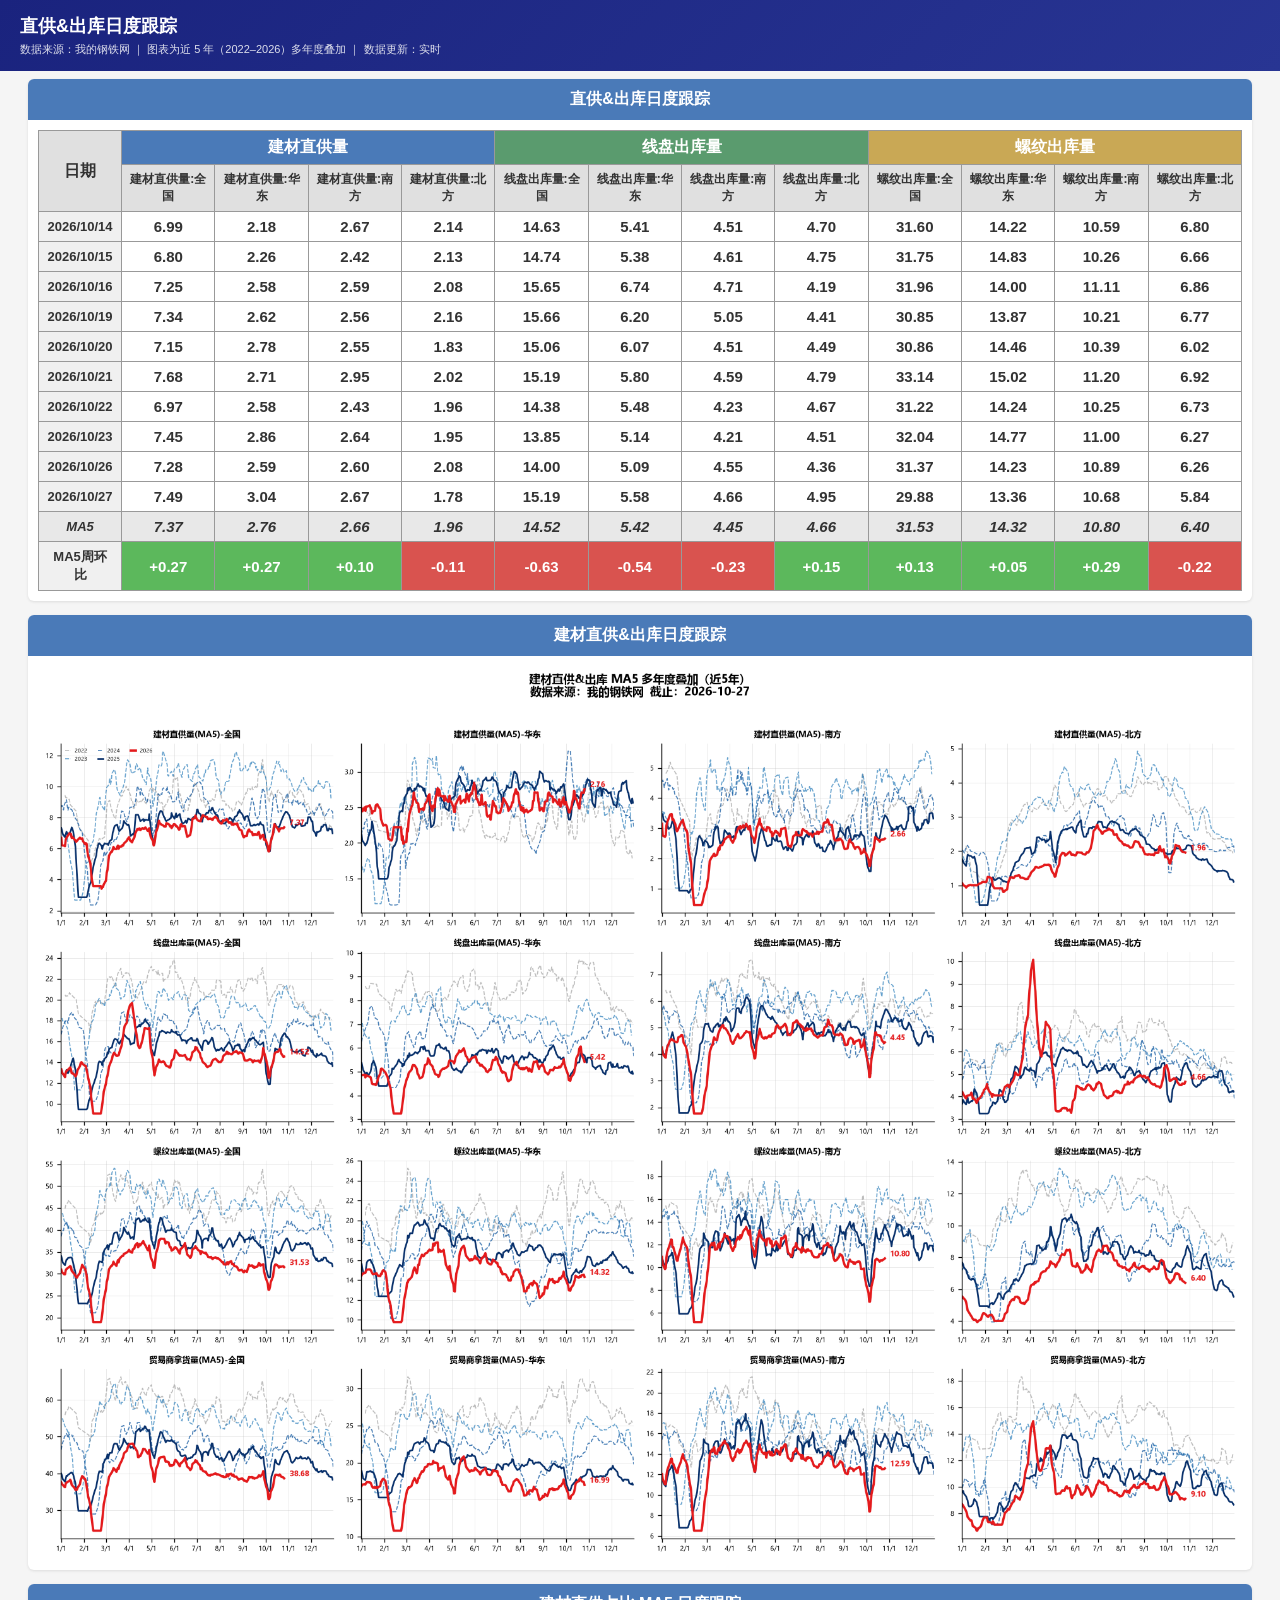
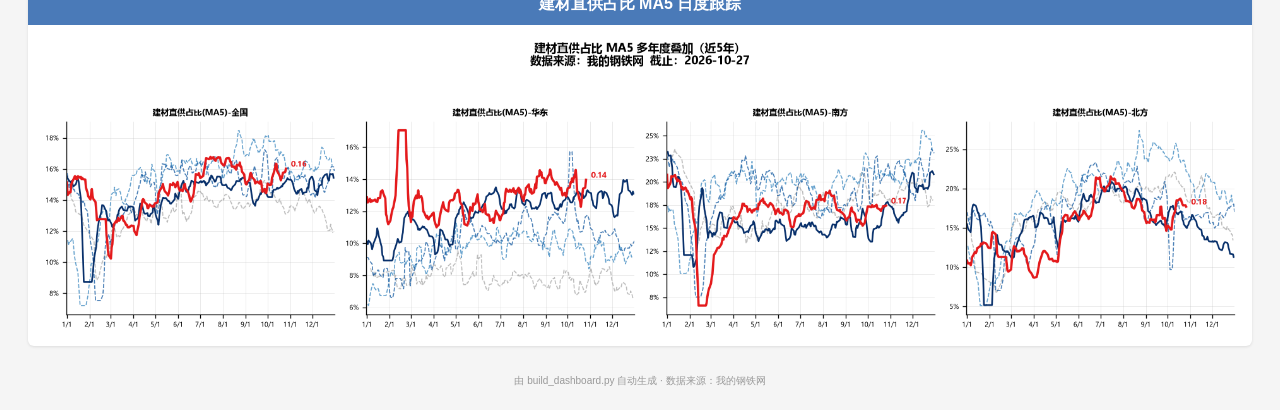
==== commit 22f582f5: "chore(juanluo-charts): 更新 4 个文件 — zhigong/index.html, zhigong/page1_直供出库.png, zhigong/page2_直供占比.png" ====
--- a/zhigong/index.html
+++ b/zhigong/index.html
@@ -37,7 +37,7 @@
 <div class="container">
   <div class="card">
     <div class="card-title">直供&出库日度跟踪</div>
-    <div class="card-body"><table class='data'><tr class="head"><th class="corner" rowspan="2">日期</th><th colspan="4" style="background:#4a7ab8;color:#fff">建材直供量</th><th colspan="4" style="background:#5a9b6e;color:#fff">线盘出库量</th><th colspan="4" style="background:#c9a855;color:#fff">螺纹出库量</th></tr><tr class="subhead"><th>建材直供量:全国</th><th>建材直供量:华东</th><th>建材直供量:南方</th><th>建材直供量:北方</th><th>线盘出库量:全国</th><th>线盘出库量:华东</th><th>线盘出库量:南方</th><th>线盘出库量:北方</th><th>螺纹出库量:全国</th><th>螺纹出库量:华东</th><th>螺纹出库量:南方</th><th>螺纹出库量:北方</th></tr><tr><td class="date">2026/10/09</td><td>7.35</td><td>2.54</td><td>2.65</td><td>2.15</td><td>15.41</td><td>5.37</td><td>5.19</td><td>4.85</td><td>31.74</td><td>14.37</td><td>10.75</td><td>6.62</td></tr><tr><td class="date">2026/10/12</td><td>8.24</td><td>3.18</td><td>2.82</td><td>2.24</td><td>15.38</td><td>5.26</td><td>5.07</td><td>5.05</td><td>32.74</td><td>14.50</td><td>11.04</td><td>7.20</td></tr><tr><td class="date">2026/10/13</td><td>7.87</td><td>2.91</td><td>2.77</td><td>2.20</td><td>14.31</td><td>5.01</td><td>4.71</td><td>4.59</td><td>32.70</td><td>14.31</td><td>10.90</td><td>7.50</td></tr><tr><td class="date">2026/10/14</td><td>6.99</td><td>2.18</td><td>2.67</td><td>2.14</td><td>14.63</td><td>5.41</td><td>4.51</td><td>4.70</td><td>31.60</td><td>14.22</td><td>10.59</td><td>6.80</td></tr><tr><td class="date">2026/10/15</td><td>6.80</td><td>2.26</td><td>2.42</td><td>2.13</td><td>14.74</td><td>5.38</td><td>4.61</td><td>4.75</td><td>31.75</td><td>14.83</td><td>10.26</td><td>6.66</td></tr><tr><td class="date">2026/10/16</td><td>7.25</td><td>2.58</td><td>2.59</td><td>2.08</td><td>15.65</td><td>6.74</td><td>4.71</td><td>4.19</td><td>31.96</td><td>14.00</td><td>11.11</td><td>6.86</td></tr><tr><td class="date">2026/10/19</td><td>7.34</td><td>2.62</td><td>2.56</td><td>2.16</td><td>15.66</td><td>6.20</td><td>5.05</td><td>4.41</td><td>30.85</td><td>13.87</td><td>10.21</td><td>6.77</td></tr><tr><td class="date">2026/10/20</td><td>7.15</td><td>2.78</td><td>2.55</td><td>1.83</td><td>15.06</td><td>6.07</td><td>4.51</td><td>4.49</td><td>30.86</td><td>14.46</td><td>10.39</td><td>6.02</td></tr><tr><td class="date">2026/10/21</td><td>7.68</td><td>2.71</td><td>2.95</td><td>2.02</td><td>15.19</td><td>5.80</td><td>4.59</td><td>4.79</td><td>33.14</td><td>15.02</td><td>11.20</td><td>6.92</td></tr><tr><td class="date">2026/10/22</td><td>6.97</td><td>2.58</td><td>2.43</td><td>1.96</td><td>14.38</td><td>5.48</td><td>4.23</td><td>4.67</td><td>31.22</td><td>14.24</td><td>10.25</td><td>6.73</td></tr><tr class="ma5"><td class="date">MA5</td><td>7.28</td><td>2.65</td><td>2.62</td><td>2.01</td><td>15.19</td><td>6.06</td><td>4.62</td><td>4.51</td><td>31.61</td><td>14.32</td><td>10.63</td><td>6.66</td></tr><tr class="mom"><td class="date">MA5周环比</td><td style="background:#d9534f;color:#fff;font-weight:bold">-0.17</td><td style="background:#5cb85c;color:#fff;font-weight:bold">+0.04</td><td style="background:#d9534f;color:#fff;font-weight:bold">-0.05</td><td style="background:#d9534f;color:#fff;font-weight:bold">-0.16</td><td style="background:#5cb85c;color:#fff;font-weight:bold">+0.29</td><td style="background:#5cb85c;color:#fff;font-weight:bold">+0.77</td><td style="background:#d9534f;color:#fff;font-weight:bold">-0.20</td><td style="background:#d9534f;color:#fff;font-weight:bold">-0.28</td><td style="background:#d9534f;color:#fff;font-weight:bold">-0.50</td><td style="background:#d9534f;color:#fff;font-weight:bold">-0.13</td><td style="background:#d9534f;color:#fff;font-weight:bold">-0.08</td><td style="background:#d9534f;color:#fff;font-weight:bold">-0.30</td></tr></table></div>
+    <div class="card-body"><table class='data'><tr class="head"><th class="corner" rowspan="2">日期</th><th colspan="4" style="background:#4a7ab8;color:#fff">建材直供量</th><th colspan="4" style="background:#5a9b6e;color:#fff">线盘出库量</th><th colspan="4" style="background:#c9a855;color:#fff">螺纹出库量</th></tr><tr class="subhead"><th>建材直供量:全国</th><th>建材直供量:华东</th><th>建材直供量:南方</th><th>建材直供量:北方</th><th>线盘出库量:全国</th><th>线盘出库量:华东</th><th>线盘出库量:南方</th><th>线盘出库量:北方</th><th>螺纹出库量:全国</th><th>螺纹出库量:华东</th><th>螺纹出库量:南方</th><th>螺纹出库量:北方</th></tr><tr><td class="date">2026/10/14</td><td>6.99</td><td>2.18</td><td>2.67</td><td>2.14</td><td>14.63</td><td>5.41</td><td>4.51</td><td>4.70</td><td>31.60</td><td>14.22</td><td>10.59</td><td>6.80</td></tr><tr><td class="date">2026/10/15</td><td>6.80</td><td>2.26</td><td>2.42</td><td>2.13</td><td>14.74</td><td>5.38</td><td>4.61</td><td>4.75</td><td>31.75</td><td>14.83</td><td>10.26</td><td>6.66</td></tr><tr><td class="date">2026/10/16</td><td>7.25</td><td>2.58</td><td>2.59</td><td>2.08</td><td>15.65</td><td>6.74</td><td>4.71</td><td>4.19</td><td>31.96</td><td>14.00</td><td>11.11</td><td>6.86</td></tr><tr><td class="date">2026/10/19</td><td>7.34</td><td>2.62</td><td>2.56</td><td>2.16</td><td>15.66</td><td>6.20</td><td>5.05</td><td>4.41</td><td>30.85</td><td>13.87</td><td>10.21</td><td>6.77</td></tr><tr><td class="date">2026/10/20</td><td>7.15</td><td>2.78</td><td>2.55</td><td>1.83</td><td>15.06</td><td>6.07</td><td>4.51</td><td>4.49</td><td>30.86</td><td>14.46</td><td>10.39</td><td>6.02</td></tr><tr><td class="date">2026/10/21</td><td>7.68</td><td>2.71</td><td>2.95</td><td>2.02</td><td>15.19</td><td>5.80</td><td>4.59</td><td>4.79</td><td>33.14</td><td>15.02</td><td>11.20</td><td>6.92</td></tr><tr><td class="date">2026/10/22</td><td>6.97</td><td>2.58</td><td>2.43</td><td>1.96</td><td>14.38</td><td>5.48</td><td>4.23</td><td>4.67</td><td>31.22</td><td>14.24</td><td>10.25</td><td>6.73</td></tr><tr><td class="date">2026/10/23</td><td>7.45</td><td>2.86</td><td>2.64</td><td>1.95</td><td>13.85</td><td>5.14</td><td>4.21</td><td>4.51</td><td>32.04</td><td>14.77</td><td>11.00</td><td>6.27</td></tr><tr><td class="date">2026/10/26</td><td>7.28</td><td>2.59</td><td>2.60</td><td>2.08</td><td>14.00</td><td>5.09</td><td>4.55</td><td>4.36</td><td>31.37</td><td>14.23</td><td>10.89</td><td>6.26</td></tr><tr><td class="date">2026/10/27</td><td>7.49</td><td>3.04</td><td>2.67</td><td>1.78</td><td>15.19</td><td>5.58</td><td>4.66</td><td>4.95</td><td>29.88</td><td>13.36</td><td>10.68</td><td>5.84</td></tr><tr class="ma5"><td class="date">MA5</td><td>7.37</td><td>2.76</td><td>2.66</td><td>1.96</td><td>14.52</td><td>5.42</td><td>4.45</td><td>4.66</td><td>31.53</td><td>14.32</td><td>10.80</td><td>6.40</td></tr><tr class="mom"><td class="date">MA5周环比</td><td style="background:#5cb85c;color:#fff;font-weight:bold">+0.27</td><td style="background:#5cb85c;color:#fff;font-weight:bold">+0.27</td><td style="background:#5cb85c;color:#fff;font-weight:bold">+0.10</td><td style="background:#d9534f;color:#fff;font-weight:bold">-0.11</td><td style="background:#d9534f;color:#fff;font-weight:bold">-0.63</td><td style="background:#d9534f;color:#fff;font-weight:bold">-0.54</td><td style="background:#d9534f;color:#fff;font-weight:bold">-0.23</td><td style="background:#5cb85c;color:#fff;font-weight:bold">+0.15</td><td style="background:#5cb85c;color:#fff;font-weight:bold">+0.13</td><td style="background:#5cb85c;color:#fff;font-weight:bold">+0.05</td><td style="background:#5cb85c;color:#fff;font-weight:bold">+0.29</td><td style="background:#d9534f;color:#fff;font-weight:bold">-0.22</td></tr></table></div>
   </div>
   <div class="card">
     <div class="card-title">建材直供&出库日度跟踪</div>
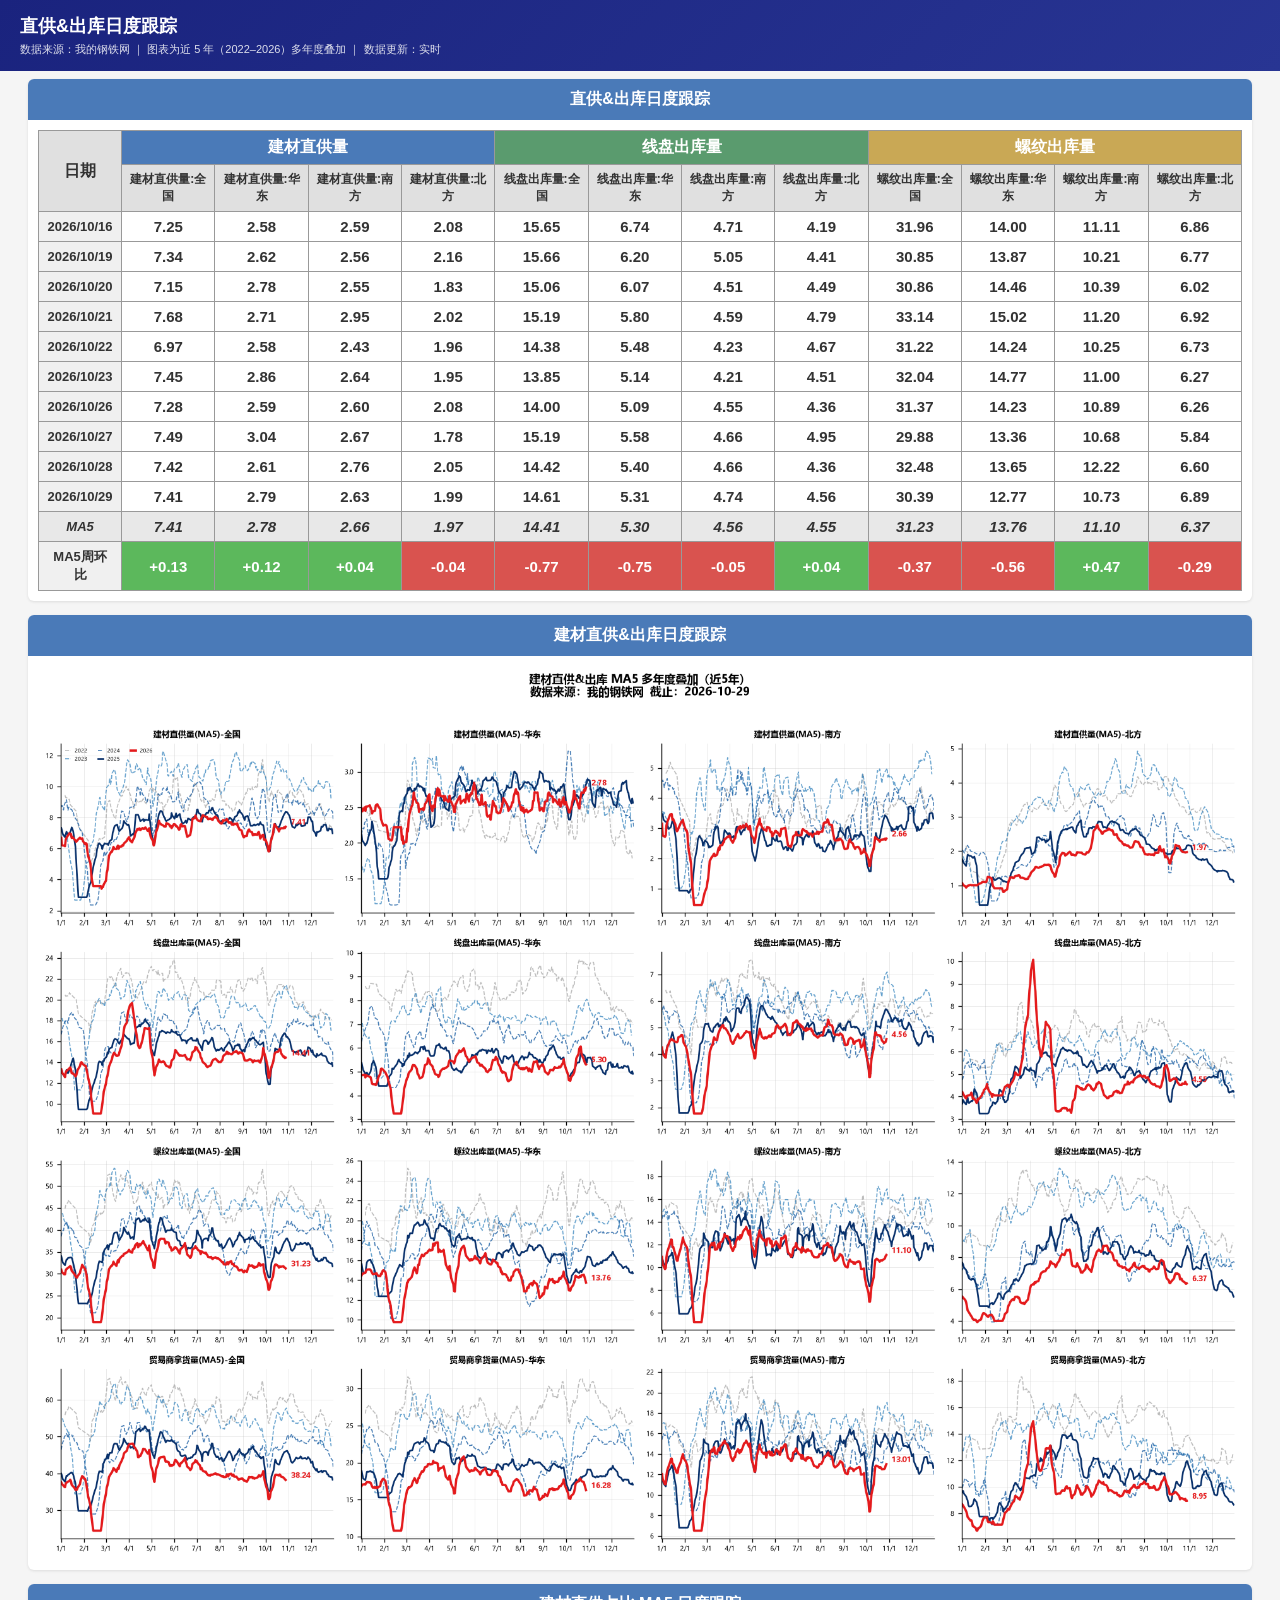
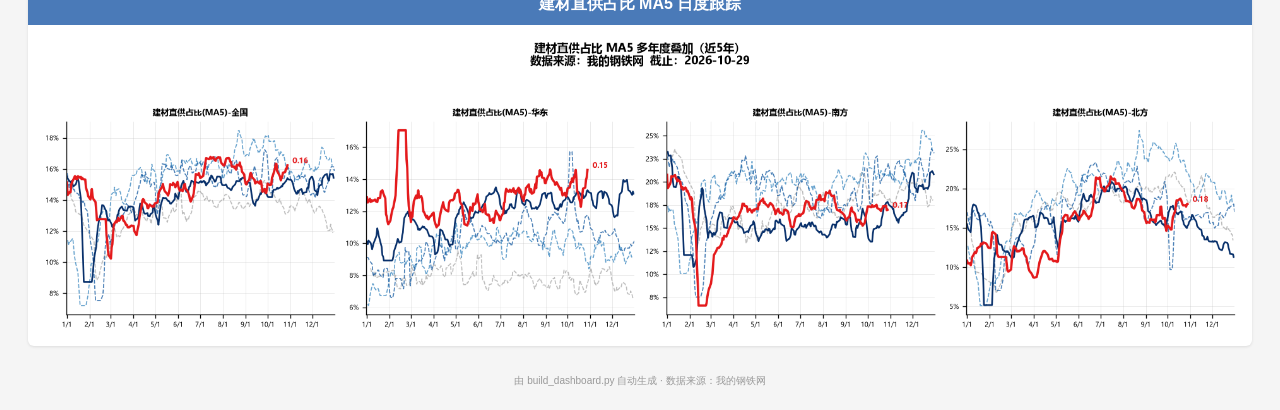
==== commit c0ae9a19: "chore(juanluo-charts): 更新 4 个文件 — zhigong/index.html, zhigong/page1_直供出库.png, zhigong/page2_直供占比.png" ====
--- a/zhigong/index.html
+++ b/zhigong/index.html
@@ -37,7 +37,7 @@
 <div class="container">
   <div class="card">
     <div class="card-title">直供&出库日度跟踪</div>
-    <div class="card-body"><table class='data'><tr class="head"><th class="corner" rowspan="2">日期</th><th colspan="4" style="background:#4a7ab8;color:#fff">建材直供量</th><th colspan="4" style="background:#5a9b6e;color:#fff">线盘出库量</th><th colspan="4" style="background:#c9a855;color:#fff">螺纹出库量</th></tr><tr class="subhead"><th>建材直供量:全国</th><th>建材直供量:华东</th><th>建材直供量:南方</th><th>建材直供量:北方</th><th>线盘出库量:全国</th><th>线盘出库量:华东</th><th>线盘出库量:南方</th><th>线盘出库量:北方</th><th>螺纹出库量:全国</th><th>螺纹出库量:华东</th><th>螺纹出库量:南方</th><th>螺纹出库量:北方</th></tr><tr><td class="date">2026/10/14</td><td>6.99</td><td>2.18</td><td>2.67</td><td>2.14</td><td>14.63</td><td>5.41</td><td>4.51</td><td>4.70</td><td>31.60</td><td>14.22</td><td>10.59</td><td>6.80</td></tr><tr><td class="date">2026/10/15</td><td>6.80</td><td>2.26</td><td>2.42</td><td>2.13</td><td>14.74</td><td>5.38</td><td>4.61</td><td>4.75</td><td>31.75</td><td>14.83</td><td>10.26</td><td>6.66</td></tr><tr><td class="date">2026/10/16</td><td>7.25</td><td>2.58</td><td>2.59</td><td>2.08</td><td>15.65</td><td>6.74</td><td>4.71</td><td>4.19</td><td>31.96</td><td>14.00</td><td>11.11</td><td>6.86</td></tr><tr><td class="date">2026/10/19</td><td>7.34</td><td>2.62</td><td>2.56</td><td>2.16</td><td>15.66</td><td>6.20</td><td>5.05</td><td>4.41</td><td>30.85</td><td>13.87</td><td>10.21</td><td>6.77</td></tr><tr><td class="date">2026/10/20</td><td>7.15</td><td>2.78</td><td>2.55</td><td>1.83</td><td>15.06</td><td>6.07</td><td>4.51</td><td>4.49</td><td>30.86</td><td>14.46</td><td>10.39</td><td>6.02</td></tr><tr><td class="date">2026/10/21</td><td>7.68</td><td>2.71</td><td>2.95</td><td>2.02</td><td>15.19</td><td>5.80</td><td>4.59</td><td>4.79</td><td>33.14</td><td>15.02</td><td>11.20</td><td>6.92</td></tr><tr><td class="date">2026/10/22</td><td>6.97</td><td>2.58</td><td>2.43</td><td>1.96</td><td>14.38</td><td>5.48</td><td>4.23</td><td>4.67</td><td>31.22</td><td>14.24</td><td>10.25</td><td>6.73</td></tr><tr><td class="date">2026/10/23</td><td>7.45</td><td>2.86</td><td>2.64</td><td>1.95</td><td>13.85</td><td>5.14</td><td>4.21</td><td>4.51</td><td>32.04</td><td>14.77</td><td>11.00</td><td>6.27</td></tr><tr><td class="date">2026/10/26</td><td>7.28</td><td>2.59</td><td>2.60</td><td>2.08</td><td>14.00</td><td>5.09</td><td>4.55</td><td>4.36</td><td>31.37</td><td>14.23</td><td>10.89</td><td>6.26</td></tr><tr><td class="date">2026/10/27</td><td>7.49</td><td>3.04</td><td>2.67</td><td>1.78</td><td>15.19</td><td>5.58</td><td>4.66</td><td>4.95</td><td>29.88</td><td>13.36</td><td>10.68</td><td>5.84</td></tr><tr class="ma5"><td class="date">MA5</td><td>7.37</td><td>2.76</td><td>2.66</td><td>1.96</td><td>14.52</td><td>5.42</td><td>4.45</td><td>4.66</td><td>31.53</td><td>14.32</td><td>10.80</td><td>6.40</td></tr><tr class="mom"><td class="date">MA5周环比</td><td style="background:#5cb85c;color:#fff;font-weight:bold">+0.27</td><td style="background:#5cb85c;color:#fff;font-weight:bold">+0.27</td><td style="background:#5cb85c;color:#fff;font-weight:bold">+0.10</td><td style="background:#d9534f;color:#fff;font-weight:bold">-0.11</td><td style="background:#d9534f;color:#fff;font-weight:bold">-0.63</td><td style="background:#d9534f;color:#fff;font-weight:bold">-0.54</td><td style="background:#d9534f;color:#fff;font-weight:bold">-0.23</td><td style="background:#5cb85c;color:#fff;font-weight:bold">+0.15</td><td style="background:#5cb85c;color:#fff;font-weight:bold">+0.13</td><td style="background:#5cb85c;color:#fff;font-weight:bold">+0.05</td><td style="background:#5cb85c;color:#fff;font-weight:bold">+0.29</td><td style="background:#d9534f;color:#fff;font-weight:bold">-0.22</td></tr></table></div>
+    <div class="card-body"><table class='data'><tr class="head"><th class="corner" rowspan="2">日期</th><th colspan="4" style="background:#4a7ab8;color:#fff">建材直供量</th><th colspan="4" style="background:#5a9b6e;color:#fff">线盘出库量</th><th colspan="4" style="background:#c9a855;color:#fff">螺纹出库量</th></tr><tr class="subhead"><th>建材直供量:全国</th><th>建材直供量:华东</th><th>建材直供量:南方</th><th>建材直供量:北方</th><th>线盘出库量:全国</th><th>线盘出库量:华东</th><th>线盘出库量:南方</th><th>线盘出库量:北方</th><th>螺纹出库量:全国</th><th>螺纹出库量:华东</th><th>螺纹出库量:南方</th><th>螺纹出库量:北方</th></tr><tr><td class="date">2026/10/16</td><td>7.25</td><td>2.58</td><td>2.59</td><td>2.08</td><td>15.65</td><td>6.74</td><td>4.71</td><td>4.19</td><td>31.96</td><td>14.00</td><td>11.11</td><td>6.86</td></tr><tr><td class="date">2026/10/19</td><td>7.34</td><td>2.62</td><td>2.56</td><td>2.16</td><td>15.66</td><td>6.20</td><td>5.05</td><td>4.41</td><td>30.85</td><td>13.87</td><td>10.21</td><td>6.77</td></tr><tr><td class="date">2026/10/20</td><td>7.15</td><td>2.78</td><td>2.55</td><td>1.83</td><td>15.06</td><td>6.07</td><td>4.51</td><td>4.49</td><td>30.86</td><td>14.46</td><td>10.39</td><td>6.02</td></tr><tr><td class="date">2026/10/21</td><td>7.68</td><td>2.71</td><td>2.95</td><td>2.02</td><td>15.19</td><td>5.80</td><td>4.59</td><td>4.79</td><td>33.14</td><td>15.02</td><td>11.20</td><td>6.92</td></tr><tr><td class="date">2026/10/22</td><td>6.97</td><td>2.58</td><td>2.43</td><td>1.96</td><td>14.38</td><td>5.48</td><td>4.23</td><td>4.67</td><td>31.22</td><td>14.24</td><td>10.25</td><td>6.73</td></tr><tr><td class="date">2026/10/23</td><td>7.45</td><td>2.86</td><td>2.64</td><td>1.95</td><td>13.85</td><td>5.14</td><td>4.21</td><td>4.51</td><td>32.04</td><td>14.77</td><td>11.00</td><td>6.27</td></tr><tr><td class="date">2026/10/26</td><td>7.28</td><td>2.59</td><td>2.60</td><td>2.08</td><td>14.00</td><td>5.09</td><td>4.55</td><td>4.36</td><td>31.37</td><td>14.23</td><td>10.89</td><td>6.26</td></tr><tr><td class="date">2026/10/27</td><td>7.49</td><td>3.04</td><td>2.67</td><td>1.78</td><td>15.19</td><td>5.58</td><td>4.66</td><td>4.95</td><td>29.88</td><td>13.36</td><td>10.68</td><td>5.84</td></tr><tr><td class="date">2026/10/28</td><td>7.42</td><td>2.61</td><td>2.76</td><td>2.05</td><td>14.42</td><td>5.40</td><td>4.66</td><td>4.36</td><td>32.48</td><td>13.65</td><td>12.22</td><td>6.60</td></tr><tr><td class="date">2026/10/29</td><td>7.41</td><td>2.79</td><td>2.63</td><td>1.99</td><td>14.61</td><td>5.31</td><td>4.74</td><td>4.56</td><td>30.39</td><td>12.77</td><td>10.73</td><td>6.89</td></tr><tr class="ma5"><td class="date">MA5</td><td>7.41</td><td>2.78</td><td>2.66</td><td>1.97</td><td>14.41</td><td>5.30</td><td>4.56</td><td>4.55</td><td>31.23</td><td>13.76</td><td>11.10</td><td>6.37</td></tr><tr class="mom"><td class="date">MA5周环比</td><td style="background:#5cb85c;color:#fff;font-weight:bold">+0.13</td><td style="background:#5cb85c;color:#fff;font-weight:bold">+0.12</td><td style="background:#5cb85c;color:#fff;font-weight:bold">+0.04</td><td style="background:#d9534f;color:#fff;font-weight:bold">-0.04</td><td style="background:#d9534f;color:#fff;font-weight:bold">-0.77</td><td style="background:#d9534f;color:#fff;font-weight:bold">-0.75</td><td style="background:#d9534f;color:#fff;font-weight:bold">-0.05</td><td style="background:#5cb85c;color:#fff;font-weight:bold">+0.04</td><td style="background:#d9534f;color:#fff;font-weight:bold">-0.37</td><td style="background:#d9534f;color:#fff;font-weight:bold">-0.56</td><td style="background:#5cb85c;color:#fff;font-weight:bold">+0.47</td><td style="background:#d9534f;color:#fff;font-weight:bold">-0.29</td></tr></table></div>
   </div>
   <div class="card">
     <div class="card-title">建材直供&出库日度跟踪</div>
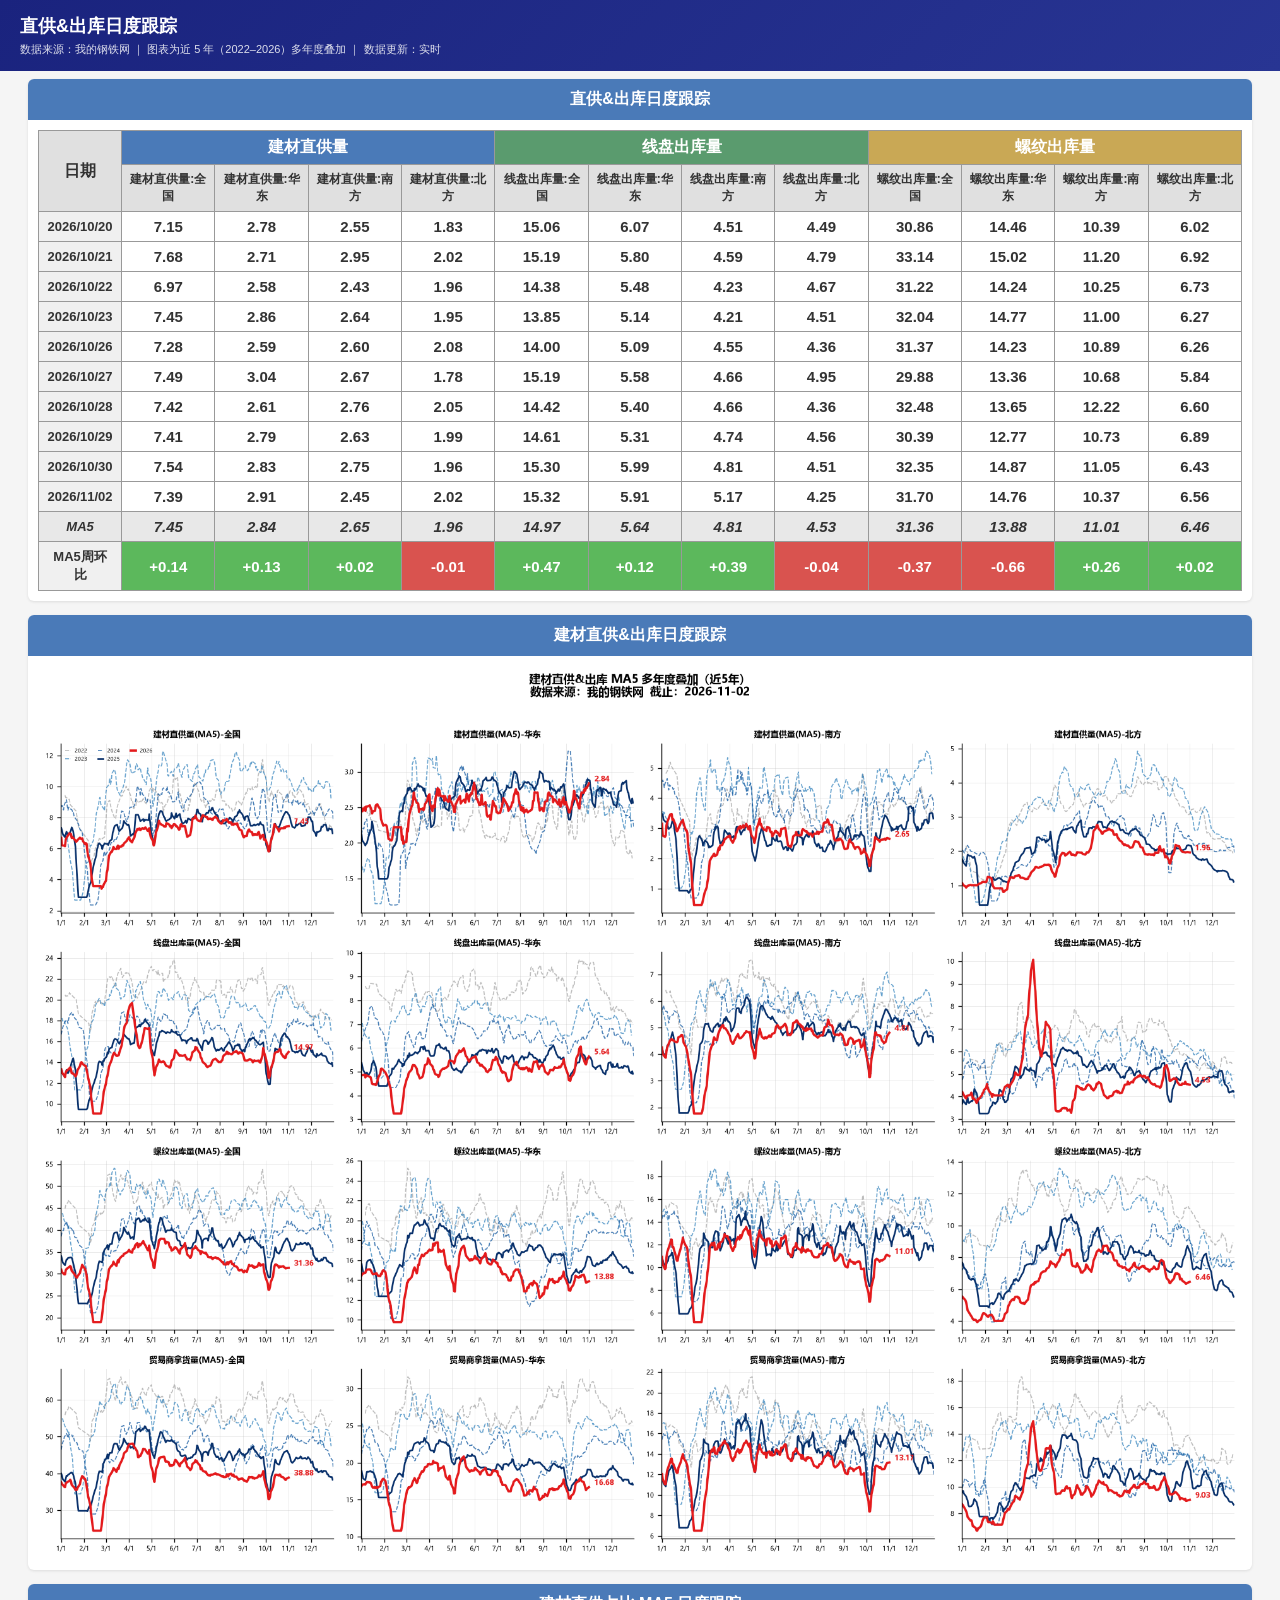
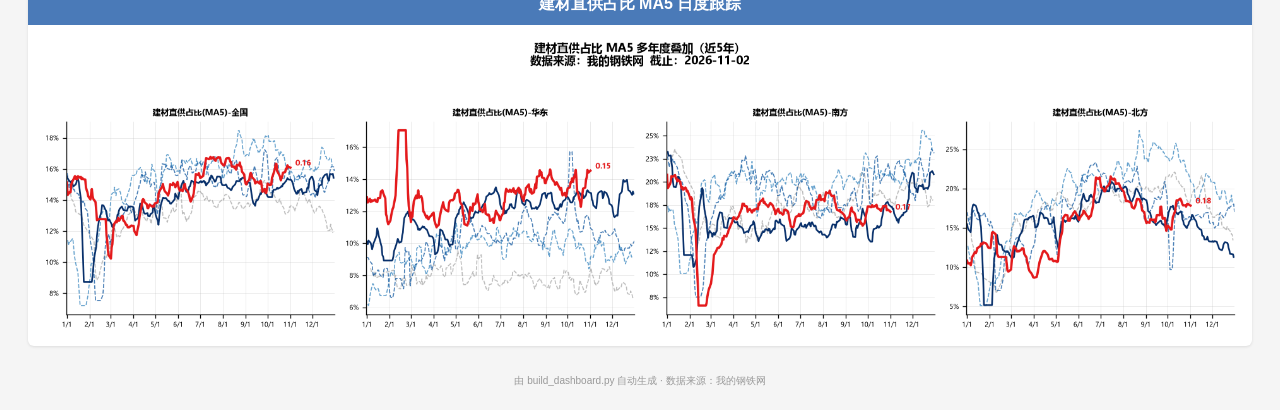
==== commit 745d2ee9: "chore(juanluo-charts): 更新 4 个文件 — zhigong/index.html, zhigong/page1_直供出库.png, zhigong/page2_直供占比.png" ====
--- a/zhigong/index.html
+++ b/zhigong/index.html
@@ -37,7 +37,7 @@
 <div class="container">
   <div class="card">
     <div class="card-title">直供&出库日度跟踪</div>
-    <div class="card-body"><table class='data'><tr class="head"><th class="corner" rowspan="2">日期</th><th colspan="4" style="background:#4a7ab8;color:#fff">建材直供量</th><th colspan="4" style="background:#5a9b6e;color:#fff">线盘出库量</th><th colspan="4" style="background:#c9a855;color:#fff">螺纹出库量</th></tr><tr class="subhead"><th>建材直供量:全国</th><th>建材直供量:华东</th><th>建材直供量:南方</th><th>建材直供量:北方</th><th>线盘出库量:全国</th><th>线盘出库量:华东</th><th>线盘出库量:南方</th><th>线盘出库量:北方</th><th>螺纹出库量:全国</th><th>螺纹出库量:华东</th><th>螺纹出库量:南方</th><th>螺纹出库量:北方</th></tr><tr><td class="date">2026/10/16</td><td>7.25</td><td>2.58</td><td>2.59</td><td>2.08</td><td>15.65</td><td>6.74</td><td>4.71</td><td>4.19</td><td>31.96</td><td>14.00</td><td>11.11</td><td>6.86</td></tr><tr><td class="date">2026/10/19</td><td>7.34</td><td>2.62</td><td>2.56</td><td>2.16</td><td>15.66</td><td>6.20</td><td>5.05</td><td>4.41</td><td>30.85</td><td>13.87</td><td>10.21</td><td>6.77</td></tr><tr><td class="date">2026/10/20</td><td>7.15</td><td>2.78</td><td>2.55</td><td>1.83</td><td>15.06</td><td>6.07</td><td>4.51</td><td>4.49</td><td>30.86</td><td>14.46</td><td>10.39</td><td>6.02</td></tr><tr><td class="date">2026/10/21</td><td>7.68</td><td>2.71</td><td>2.95</td><td>2.02</td><td>15.19</td><td>5.80</td><td>4.59</td><td>4.79</td><td>33.14</td><td>15.02</td><td>11.20</td><td>6.92</td></tr><tr><td class="date">2026/10/22</td><td>6.97</td><td>2.58</td><td>2.43</td><td>1.96</td><td>14.38</td><td>5.48</td><td>4.23</td><td>4.67</td><td>31.22</td><td>14.24</td><td>10.25</td><td>6.73</td></tr><tr><td class="date">2026/10/23</td><td>7.45</td><td>2.86</td><td>2.64</td><td>1.95</td><td>13.85</td><td>5.14</td><td>4.21</td><td>4.51</td><td>32.04</td><td>14.77</td><td>11.00</td><td>6.27</td></tr><tr><td class="date">2026/10/26</td><td>7.28</td><td>2.59</td><td>2.60</td><td>2.08</td><td>14.00</td><td>5.09</td><td>4.55</td><td>4.36</td><td>31.37</td><td>14.23</td><td>10.89</td><td>6.26</td></tr><tr><td class="date">2026/10/27</td><td>7.49</td><td>3.04</td><td>2.67</td><td>1.78</td><td>15.19</td><td>5.58</td><td>4.66</td><td>4.95</td><td>29.88</td><td>13.36</td><td>10.68</td><td>5.84</td></tr><tr><td class="date">2026/10/28</td><td>7.42</td><td>2.61</td><td>2.76</td><td>2.05</td><td>14.42</td><td>5.40</td><td>4.66</td><td>4.36</td><td>32.48</td><td>13.65</td><td>12.22</td><td>6.60</td></tr><tr><td class="date">2026/10/29</td><td>7.41</td><td>2.79</td><td>2.63</td><td>1.99</td><td>14.61</td><td>5.31</td><td>4.74</td><td>4.56</td><td>30.39</td><td>12.77</td><td>10.73</td><td>6.89</td></tr><tr class="ma5"><td class="date">MA5</td><td>7.41</td><td>2.78</td><td>2.66</td><td>1.97</td><td>14.41</td><td>5.30</td><td>4.56</td><td>4.55</td><td>31.23</td><td>13.76</td><td>11.10</td><td>6.37</td></tr><tr class="mom"><td class="date">MA5周环比</td><td style="background:#5cb85c;color:#fff;font-weight:bold">+0.13</td><td style="background:#5cb85c;color:#fff;font-weight:bold">+0.12</td><td style="background:#5cb85c;color:#fff;font-weight:bold">+0.04</td><td style="background:#d9534f;color:#fff;font-weight:bold">-0.04</td><td style="background:#d9534f;color:#fff;font-weight:bold">-0.77</td><td style="background:#d9534f;color:#fff;font-weight:bold">-0.75</td><td style="background:#d9534f;color:#fff;font-weight:bold">-0.05</td><td style="background:#5cb85c;color:#fff;font-weight:bold">+0.04</td><td style="background:#d9534f;color:#fff;font-weight:bold">-0.37</td><td style="background:#d9534f;color:#fff;font-weight:bold">-0.56</td><td style="background:#5cb85c;color:#fff;font-weight:bold">+0.47</td><td style="background:#d9534f;color:#fff;font-weight:bold">-0.29</td></tr></table></div>
+    <div class="card-body"><table class='data'><tr class="head"><th class="corner" rowspan="2">日期</th><th colspan="4" style="background:#4a7ab8;color:#fff">建材直供量</th><th colspan="4" style="background:#5a9b6e;color:#fff">线盘出库量</th><th colspan="4" style="background:#c9a855;color:#fff">螺纹出库量</th></tr><tr class="subhead"><th>建材直供量:全国</th><th>建材直供量:华东</th><th>建材直供量:南方</th><th>建材直供量:北方</th><th>线盘出库量:全国</th><th>线盘出库量:华东</th><th>线盘出库量:南方</th><th>线盘出库量:北方</th><th>螺纹出库量:全国</th><th>螺纹出库量:华东</th><th>螺纹出库量:南方</th><th>螺纹出库量:北方</th></tr><tr><td class="date">2026/10/20</td><td>7.15</td><td>2.78</td><td>2.55</td><td>1.83</td><td>15.06</td><td>6.07</td><td>4.51</td><td>4.49</td><td>30.86</td><td>14.46</td><td>10.39</td><td>6.02</td></tr><tr><td class="date">2026/10/21</td><td>7.68</td><td>2.71</td><td>2.95</td><td>2.02</td><td>15.19</td><td>5.80</td><td>4.59</td><td>4.79</td><td>33.14</td><td>15.02</td><td>11.20</td><td>6.92</td></tr><tr><td class="date">2026/10/22</td><td>6.97</td><td>2.58</td><td>2.43</td><td>1.96</td><td>14.38</td><td>5.48</td><td>4.23</td><td>4.67</td><td>31.22</td><td>14.24</td><td>10.25</td><td>6.73</td></tr><tr><td class="date">2026/10/23</td><td>7.45</td><td>2.86</td><td>2.64</td><td>1.95</td><td>13.85</td><td>5.14</td><td>4.21</td><td>4.51</td><td>32.04</td><td>14.77</td><td>11.00</td><td>6.27</td></tr><tr><td class="date">2026/10/26</td><td>7.28</td><td>2.59</td><td>2.60</td><td>2.08</td><td>14.00</td><td>5.09</td><td>4.55</td><td>4.36</td><td>31.37</td><td>14.23</td><td>10.89</td><td>6.26</td></tr><tr><td class="date">2026/10/27</td><td>7.49</td><td>3.04</td><td>2.67</td><td>1.78</td><td>15.19</td><td>5.58</td><td>4.66</td><td>4.95</td><td>29.88</td><td>13.36</td><td>10.68</td><td>5.84</td></tr><tr><td class="date">2026/10/28</td><td>7.42</td><td>2.61</td><td>2.76</td><td>2.05</td><td>14.42</td><td>5.40</td><td>4.66</td><td>4.36</td><td>32.48</td><td>13.65</td><td>12.22</td><td>6.60</td></tr><tr><td class="date">2026/10/29</td><td>7.41</td><td>2.79</td><td>2.63</td><td>1.99</td><td>14.61</td><td>5.31</td><td>4.74</td><td>4.56</td><td>30.39</td><td>12.77</td><td>10.73</td><td>6.89</td></tr><tr><td class="date">2026/10/30</td><td>7.54</td><td>2.83</td><td>2.75</td><td>1.96</td><td>15.30</td><td>5.99</td><td>4.81</td><td>4.51</td><td>32.35</td><td>14.87</td><td>11.05</td><td>6.43</td></tr><tr><td class="date">2026/11/02</td><td>7.39</td><td>2.91</td><td>2.45</td><td>2.02</td><td>15.32</td><td>5.91</td><td>5.17</td><td>4.25</td><td>31.70</td><td>14.76</td><td>10.37</td><td>6.56</td></tr><tr class="ma5"><td class="date">MA5</td><td>7.45</td><td>2.84</td><td>2.65</td><td>1.96</td><td>14.97</td><td>5.64</td><td>4.81</td><td>4.53</td><td>31.36</td><td>13.88</td><td>11.01</td><td>6.46</td></tr><tr class="mom"><td class="date">MA5周环比</td><td style="background:#5cb85c;color:#fff;font-weight:bold">+0.14</td><td style="background:#5cb85c;color:#fff;font-weight:bold">+0.13</td><td style="background:#5cb85c;color:#fff;font-weight:bold">+0.02</td><td style="background:#d9534f;color:#fff;font-weight:bold">-0.01</td><td style="background:#5cb85c;color:#fff;font-weight:bold">+0.47</td><td style="background:#5cb85c;color:#fff;font-weight:bold">+0.12</td><td style="background:#5cb85c;color:#fff;font-weight:bold">+0.39</td><td style="background:#d9534f;color:#fff;font-weight:bold">-0.04</td><td style="background:#d9534f;color:#fff;font-weight:bold">-0.37</td><td style="background:#d9534f;color:#fff;font-weight:bold">-0.66</td><td style="background:#5cb85c;color:#fff;font-weight:bold">+0.26</td><td style="background:#5cb85c;color:#fff;font-weight:bold">+0.02</td></tr></table></div>
   </div>
   <div class="card">
     <div class="card-title">建材直供&出库日度跟踪</div>
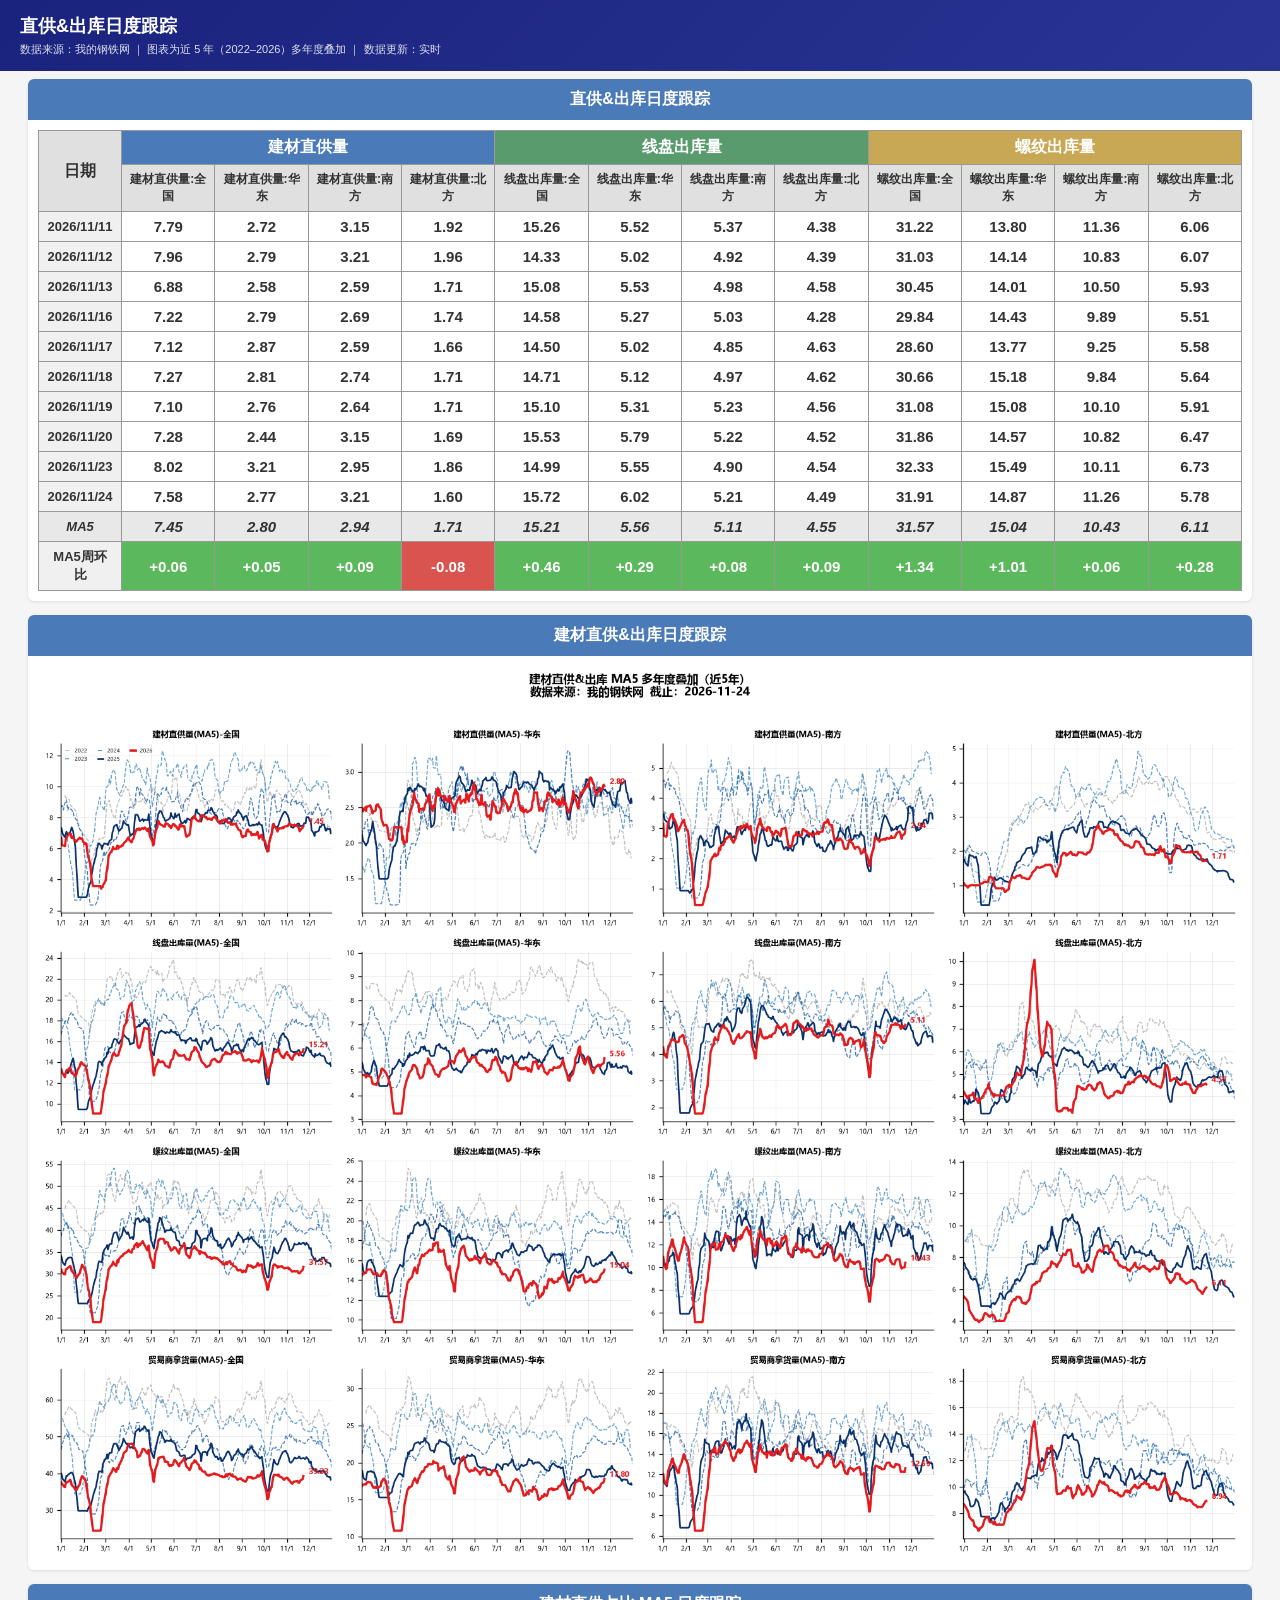
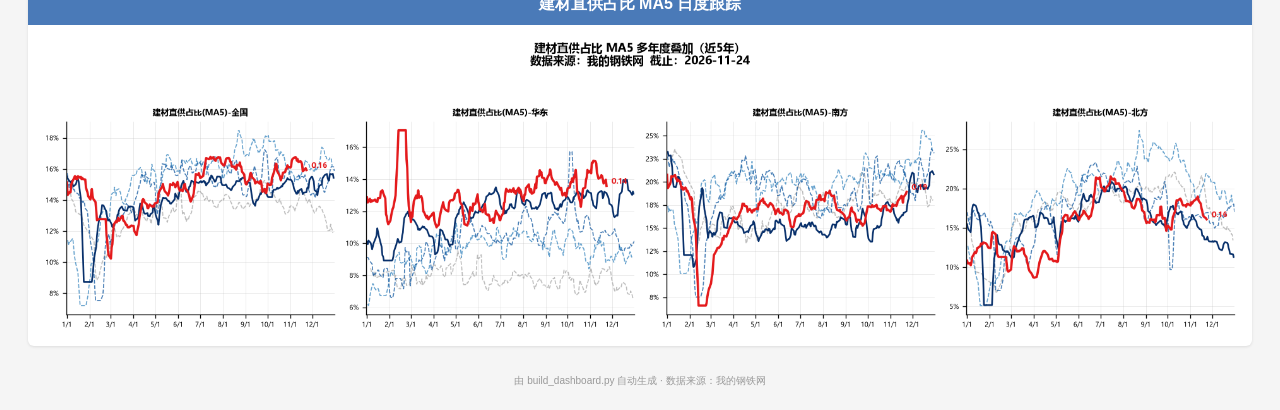
==== commit 2cf33bc5: "chore(juanluo-charts): 更新 4 个文件 — zhigong/index.html, zhigong/page1_直供出库.png, zhigong/page2_直供占比.png" ====
--- a/zhigong/index.html
+++ b/zhigong/index.html
@@ -37,7 +37,7 @@
 <div class="container">
   <div class="card">
     <div class="card-title">直供&出库日度跟踪</div>
-    <div class="card-body"><table class='data'><tr class="head"><th class="corner" rowspan="2">日期</th><th colspan="4" style="background:#4a7ab8;color:#fff">建材直供量</th><th colspan="4" style="background:#5a9b6e;color:#fff">线盘出库量</th><th colspan="4" style="background:#c9a855;color:#fff">螺纹出库量</th></tr><tr class="subhead"><th>建材直供量:全国</th><th>建材直供量:华东</th><th>建材直供量:南方</th><th>建材直供量:北方</th><th>线盘出库量:全国</th><th>线盘出库量:华东</th><th>线盘出库量:南方</th><th>线盘出库量:北方</th><th>螺纹出库量:全国</th><th>螺纹出库量:华东</th><th>螺纹出库量:南方</th><th>螺纹出库量:北方</th></tr><tr><td class="date">2026/10/20</td><td>7.15</td><td>2.78</td><td>2.55</td><td>1.83</td><td>15.06</td><td>6.07</td><td>4.51</td><td>4.49</td><td>30.86</td><td>14.46</td><td>10.39</td><td>6.02</td></tr><tr><td class="date">2026/10/21</td><td>7.68</td><td>2.71</td><td>2.95</td><td>2.02</td><td>15.19</td><td>5.80</td><td>4.59</td><td>4.79</td><td>33.14</td><td>15.02</td><td>11.20</td><td>6.92</td></tr><tr><td class="date">2026/10/22</td><td>6.97</td><td>2.58</td><td>2.43</td><td>1.96</td><td>14.38</td><td>5.48</td><td>4.23</td><td>4.67</td><td>31.22</td><td>14.24</td><td>10.25</td><td>6.73</td></tr><tr><td class="date">2026/10/23</td><td>7.45</td><td>2.86</td><td>2.64</td><td>1.95</td><td>13.85</td><td>5.14</td><td>4.21</td><td>4.51</td><td>32.04</td><td>14.77</td><td>11.00</td><td>6.27</td></tr><tr><td class="date">2026/10/26</td><td>7.28</td><td>2.59</td><td>2.60</td><td>2.08</td><td>14.00</td><td>5.09</td><td>4.55</td><td>4.36</td><td>31.37</td><td>14.23</td><td>10.89</td><td>6.26</td></tr><tr><td class="date">2026/10/27</td><td>7.49</td><td>3.04</td><td>2.67</td><td>1.78</td><td>15.19</td><td>5.58</td><td>4.66</td><td>4.95</td><td>29.88</td><td>13.36</td><td>10.68</td><td>5.84</td></tr><tr><td class="date">2026/10/28</td><td>7.42</td><td>2.61</td><td>2.76</td><td>2.05</td><td>14.42</td><td>5.40</td><td>4.66</td><td>4.36</td><td>32.48</td><td>13.65</td><td>12.22</td><td>6.60</td></tr><tr><td class="date">2026/10/29</td><td>7.41</td><td>2.79</td><td>2.63</td><td>1.99</td><td>14.61</td><td>5.31</td><td>4.74</td><td>4.56</td><td>30.39</td><td>12.77</td><td>10.73</td><td>6.89</td></tr><tr><td class="date">2026/10/30</td><td>7.54</td><td>2.83</td><td>2.75</td><td>1.96</td><td>15.30</td><td>5.99</td><td>4.81</td><td>4.51</td><td>32.35</td><td>14.87</td><td>11.05</td><td>6.43</td></tr><tr><td class="date">2026/11/02</td><td>7.39</td><td>2.91</td><td>2.45</td><td>2.02</td><td>15.32</td><td>5.91</td><td>5.17</td><td>4.25</td><td>31.70</td><td>14.76</td><td>10.37</td><td>6.56</td></tr><tr class="ma5"><td class="date">MA5</td><td>7.45</td><td>2.84</td><td>2.65</td><td>1.96</td><td>14.97</td><td>5.64</td><td>4.81</td><td>4.53</td><td>31.36</td><td>13.88</td><td>11.01</td><td>6.46</td></tr><tr class="mom"><td class="date">MA5周环比</td><td style="background:#5cb85c;color:#fff;font-weight:bold">+0.14</td><td style="background:#5cb85c;color:#fff;font-weight:bold">+0.13</td><td style="background:#5cb85c;color:#fff;font-weight:bold">+0.02</td><td style="background:#d9534f;color:#fff;font-weight:bold">-0.01</td><td style="background:#5cb85c;color:#fff;font-weight:bold">+0.47</td><td style="background:#5cb85c;color:#fff;font-weight:bold">+0.12</td><td style="background:#5cb85c;color:#fff;font-weight:bold">+0.39</td><td style="background:#d9534f;color:#fff;font-weight:bold">-0.04</td><td style="background:#d9534f;color:#fff;font-weight:bold">-0.37</td><td style="background:#d9534f;color:#fff;font-weight:bold">-0.66</td><td style="background:#5cb85c;color:#fff;font-weight:bold">+0.26</td><td style="background:#5cb85c;color:#fff;font-weight:bold">+0.02</td></tr></table></div>
+    <div class="card-body"><table class='data'><tr class="head"><th class="corner" rowspan="2">日期</th><th colspan="4" style="background:#4a7ab8;color:#fff">建材直供量</th><th colspan="4" style="background:#5a9b6e;color:#fff">线盘出库量</th><th colspan="4" style="background:#c9a855;color:#fff">螺纹出库量</th></tr><tr class="subhead"><th>建材直供量:全国</th><th>建材直供量:华东</th><th>建材直供量:南方</th><th>建材直供量:北方</th><th>线盘出库量:全国</th><th>线盘出库量:华东</th><th>线盘出库量:南方</th><th>线盘出库量:北方</th><th>螺纹出库量:全国</th><th>螺纹出库量:华东</th><th>螺纹出库量:南方</th><th>螺纹出库量:北方</th></tr><tr><td class="date">2026/11/11</td><td>7.79</td><td>2.72</td><td>3.15</td><td>1.92</td><td>15.26</td><td>5.52</td><td>5.37</td><td>4.38</td><td>31.22</td><td>13.80</td><td>11.36</td><td>6.06</td></tr><tr><td class="date">2026/11/12</td><td>7.96</td><td>2.79</td><td>3.21</td><td>1.96</td><td>14.33</td><td>5.02</td><td>4.92</td><td>4.39</td><td>31.03</td><td>14.14</td><td>10.83</td><td>6.07</td></tr><tr><td class="date">2026/11/13</td><td>6.88</td><td>2.58</td><td>2.59</td><td>1.71</td><td>15.08</td><td>5.53</td><td>4.98</td><td>4.58</td><td>30.45</td><td>14.01</td><td>10.50</td><td>5.93</td></tr><tr><td class="date">2026/11/16</td><td>7.22</td><td>2.79</td><td>2.69</td><td>1.74</td><td>14.58</td><td>5.27</td><td>5.03</td><td>4.28</td><td>29.84</td><td>14.43</td><td>9.89</td><td>5.51</td></tr><tr><td class="date">2026/11/17</td><td>7.12</td><td>2.87</td><td>2.59</td><td>1.66</td><td>14.50</td><td>5.02</td><td>4.85</td><td>4.63</td><td>28.60</td><td>13.77</td><td>9.25</td><td>5.58</td></tr><tr><td class="date">2026/11/18</td><td>7.27</td><td>2.81</td><td>2.74</td><td>1.71</td><td>14.71</td><td>5.12</td><td>4.97</td><td>4.62</td><td>30.66</td><td>15.18</td><td>9.84</td><td>5.64</td></tr><tr><td class="date">2026/11/19</td><td>7.10</td><td>2.76</td><td>2.64</td><td>1.71</td><td>15.10</td><td>5.31</td><td>5.23</td><td>4.56</td><td>31.08</td><td>15.08</td><td>10.10</td><td>5.91</td></tr><tr><td class="date">2026/11/20</td><td>7.28</td><td>2.44</td><td>3.15</td><td>1.69</td><td>15.53</td><td>5.79</td><td>5.22</td><td>4.52</td><td>31.86</td><td>14.57</td><td>10.82</td><td>6.47</td></tr><tr><td class="date">2026/11/23</td><td>8.02</td><td>3.21</td><td>2.95</td><td>1.86</td><td>14.99</td><td>5.55</td><td>4.90</td><td>4.54</td><td>32.33</td><td>15.49</td><td>10.11</td><td>6.73</td></tr><tr><td class="date">2026/11/24</td><td>7.58</td><td>2.77</td><td>3.21</td><td>1.60</td><td>15.72</td><td>6.02</td><td>5.21</td><td>4.49</td><td>31.91</td><td>14.87</td><td>11.26</td><td>5.78</td></tr><tr class="ma5"><td class="date">MA5</td><td>7.45</td><td>2.80</td><td>2.94</td><td>1.71</td><td>15.21</td><td>5.56</td><td>5.11</td><td>4.55</td><td>31.57</td><td>15.04</td><td>10.43</td><td>6.11</td></tr><tr class="mom"><td class="date">MA5周环比</td><td style="background:#5cb85c;color:#fff;font-weight:bold">+0.06</td><td style="background:#5cb85c;color:#fff;font-weight:bold">+0.05</td><td style="background:#5cb85c;color:#fff;font-weight:bold">+0.09</td><td style="background:#d9534f;color:#fff;font-weight:bold">-0.08</td><td style="background:#5cb85c;color:#fff;font-weight:bold">+0.46</td><td style="background:#5cb85c;color:#fff;font-weight:bold">+0.29</td><td style="background:#5cb85c;color:#fff;font-weight:bold">+0.08</td><td style="background:#5cb85c;color:#fff;font-weight:bold">+0.09</td><td style="background:#5cb85c;color:#fff;font-weight:bold">+1.34</td><td style="background:#5cb85c;color:#fff;font-weight:bold">+1.01</td><td style="background:#5cb85c;color:#fff;font-weight:bold">+0.06</td><td style="background:#5cb85c;color:#fff;font-weight:bold">+0.28</td></tr></table></div>
   </div>
   <div class="card">
     <div class="card-title">建材直供&出库日度跟踪</div>
